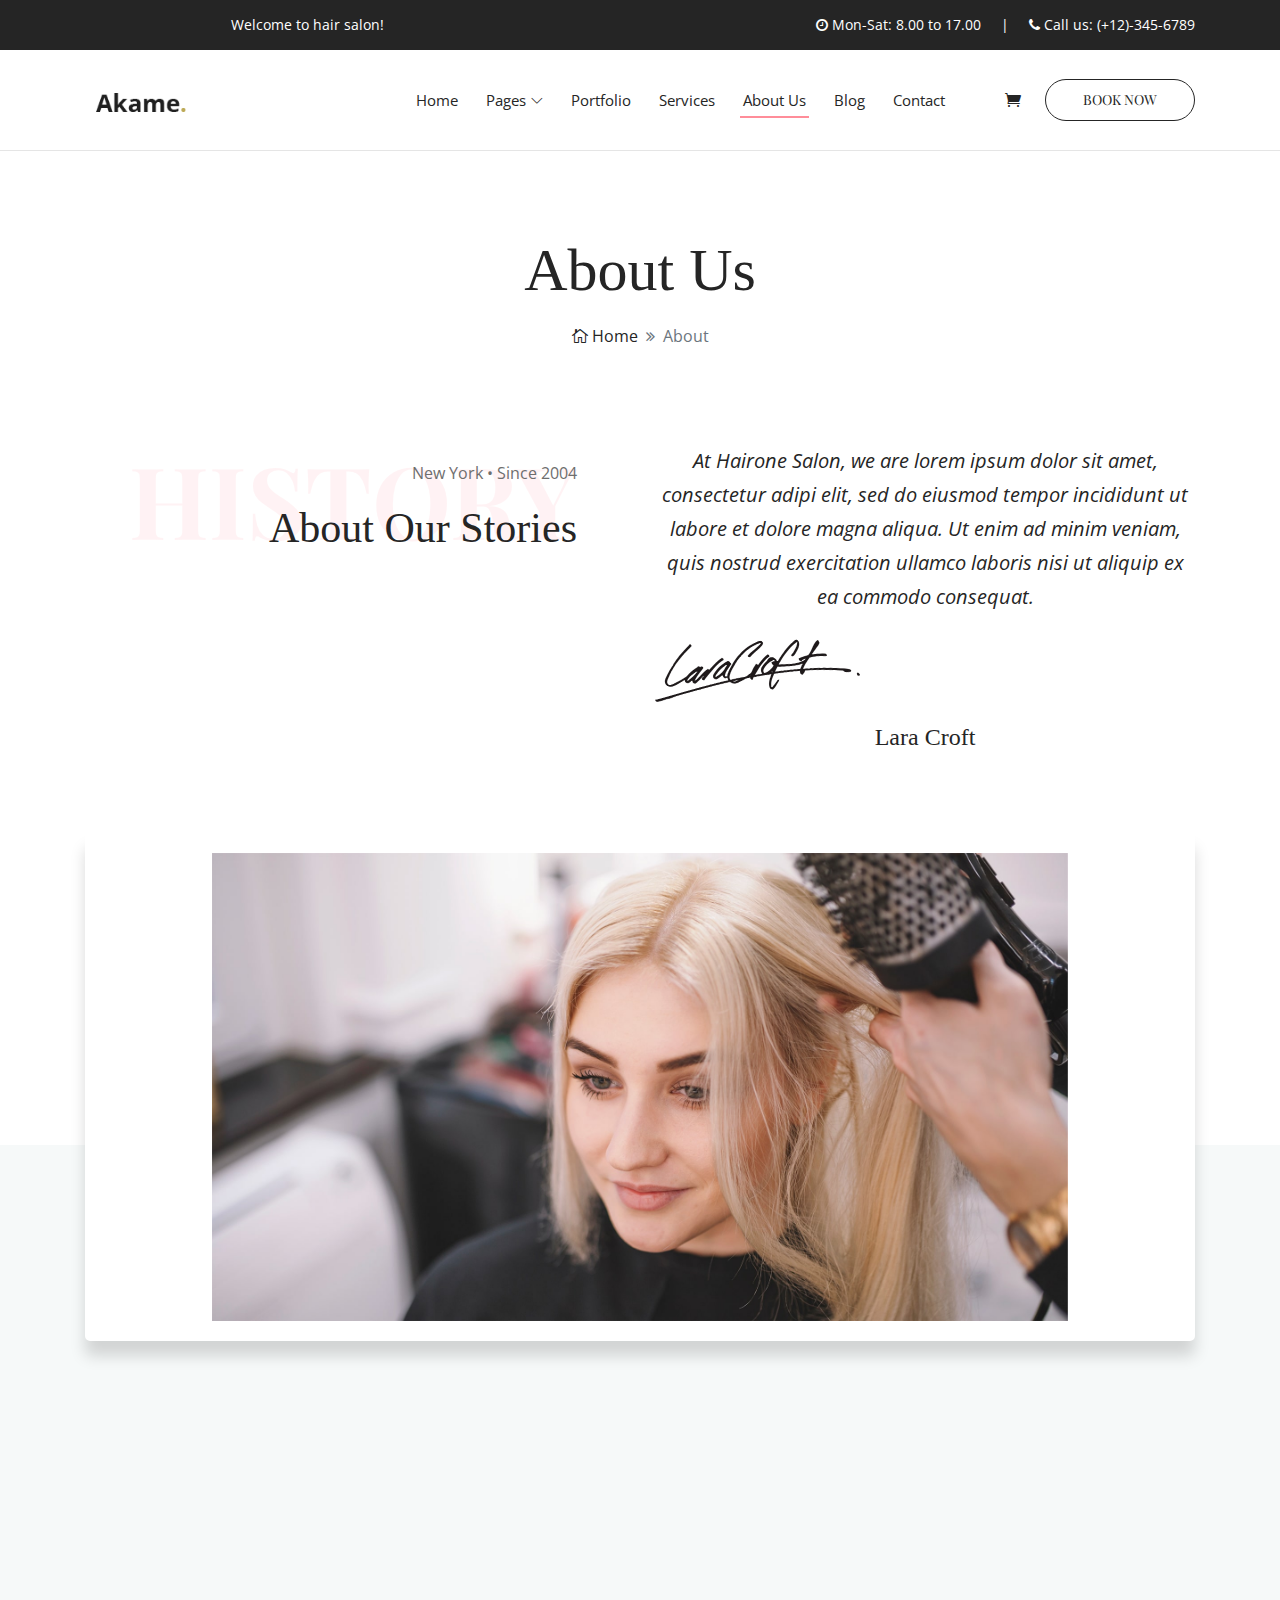
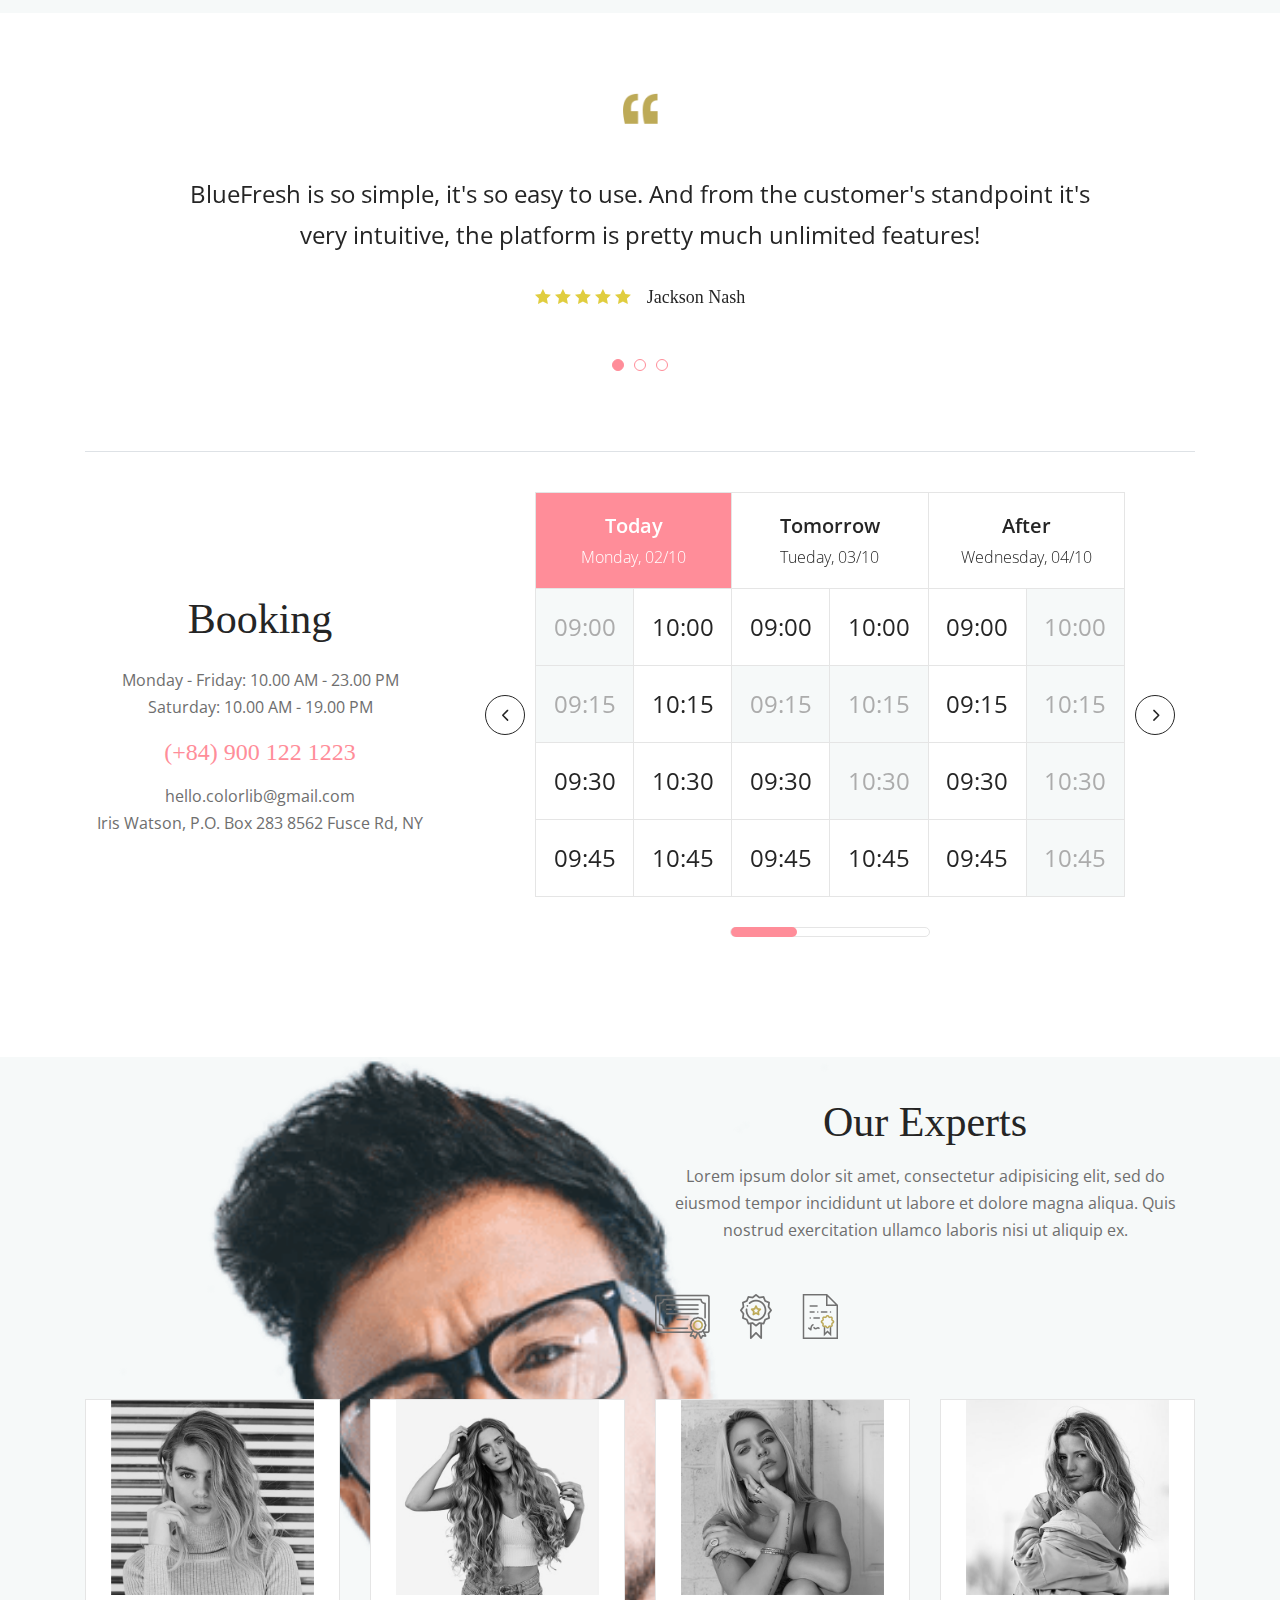
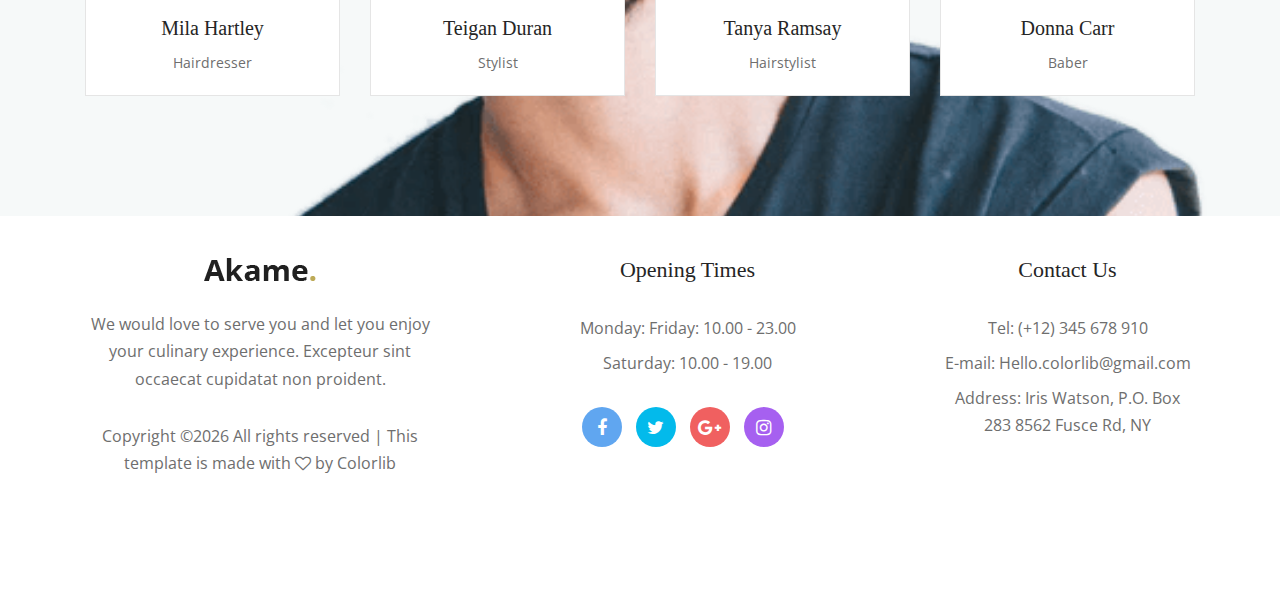
==== about.html @ a8920737 "Initial commit" ====
<!DOCTYPE html>
<html lang="en">

<head>
    <meta charset="UTF-8">
    <meta name="description" content="">
    <meta http-equiv="X-UA-Compatible" content="IE=edge">
    <meta name="viewport" content="width=device-width, initial-scale=1, shrink-to-fit=no">

    <!-- Title -->
    <title>Akame - Hair Salon HTML Template</title>

    <!-- Favicon -->
    <link rel="icon" href="./img/core-img/favicon.ico">

    <!-- Stylesheet -->
    <link rel="stylesheet" href="style.css">

</head>

<body>
    <!-- Preloader -->
    <div id="preloader">
        <div class="loader"></div>
    </div>
    <!-- /Preloader -->

    <!-- Header Area Start -->
    <header class="header-area">
        <!-- Top Header Area Start -->
        <div class="top-header-area">
            <div class="container h-100">
                <div class="row h-100 align-items-center">
                    <div class="col-5">
                        <div class="top-header-content">
                            <p>Welcome to hair salon!</p>
                        </div>
                    </div>
                    <div class="col-7">
                        <div class="top-header-content text-right">
                            <p><i class="fa fa-clock-o" aria-hidden="true"></i> Mon-Sat: 8.00 to 17.00 <span class="mx-2"></span> | <span class="mx-2"></span> <i class="fa fa-phone" aria-hidden="true"></i> Call us: (+12)-345-6789</p>
                        </div>
                    </div>
                </div>
            </div>
        </div>
        <!-- Top Header Area End -->

        <!-- Main Header Start -->
        <div class="main-header-area">
            <div class="classy-nav-container breakpoint-off">
                <div class="container">
                    <!-- Classy Menu -->
                    <nav class="classy-navbar justify-content-between" id="akameNav">

                        <!-- Logo -->
                        <a class="nav-brand" href="index.html"><img src="./img/core-img/logo.png" alt=""></a>

                        <!-- Navbar Toggler -->
                        <div class="classy-navbar-toggler">
                            <span class="navbarToggler"><span></span><span></span><span></span></span>
                        </div>

                        <!-- Menu -->
                        <div class="classy-menu">
                            <!-- Menu Close Button -->
                            <div class="classycloseIcon">
                                <div class="cross-wrap"><span class="top"></span><span class="bottom"></span></div>
                            </div>
                            <!-- Nav Start -->
                            <div class="classynav">
                                <ul id="nav">
                                    <li><a href="./index.html">Home</a></li>
                                    <li><a href="#">Pages</a>
                                        <ul class="dropdown">
                                            <li><a href="./index.html">- Home</a></li>
                                            <li><a href="./about.html">- About Us</a></li>
                                            <li><a href="./service.html">- Services</a></li>
                                            <li><a href="./portfolio.html">- Portfolio</a></li>
                                            <li><a href="./blog.html">- Blog</a></li>
                                            <li><a href="./single-blog.html">- Blog Details</a></li>
                                            <li><a href="./contact.html">- Contact</a></li>
                                            <li><a href="#">- Dropdown</a>
                                                <ul class="dropdown">
                                                    <li><a href="#">- Dropdown Item</a></li>
                                                    <li><a href="#">- Dropdown Item</a></li>
                                                    <li><a href="#">- Dropdown Item</a></li>
                                                    <li><a href="#">- Dropdown Item</a></li>
                                                </ul>
                                            </li>
                                        </ul>
                                    </li>
                                    <li><a href="./portfolio.html">Portfolio</a></li>
                                    <li><a href="./service.html">Services</a></li>
                                    <li class="active"><a href="./about.html">About Us</a></li>
                                    <li><a href="./blog.html">Blog</a></li>
                                    <li><a href="./contact.html">Contact</a></li>
                                </ul>

                                <!-- Cart Icon -->
                                <div class="cart-icon ml-5 mt-4 mt-lg-0">
                                    <a href="#"><i class="icon_cart"></i></a>
                                </div>

                                <!-- Book Icon -->
                                <div class="book-now-btn ml-5 mt-4 mt-lg-0 ml-md-4">
                                    <a href="#" class="btn akame-btn">Book Now</a>
                                </div>
                            </div>
                            <!-- Nav End -->
                        </div>
                    </nav>
                </div>
            </div>
        </div>
    </header>
    <!-- Header Area End -->

    <!-- Breadcrumb Area Start -->
    <section class="breadcrumb-area section-padding-80">
        <div class="container">
            <div class="row">
                <div class="col-12">
                    <div class="breadcrumb-content">
                        <h2>About Us</h2>
                        <nav aria-label="breadcrumb">
                            <ol class="breadcrumb">
                                <li class="breadcrumb-item"><a href="index.html"><i class="icon_house_alt"></i> Home</a></li>
                                <li class="breadcrumb-item active" aria-current="page">About</li>
                            </ol>
                        </nav>
                    </div>
                </div>
            </div>
        </div>
    </section>
    <!-- Breadcrumb Area End -->

    <!-- Akame About Area Start -->
    <section class="akame--about--area">
        <div class="container">
            <div class="row">
                <!-- Section Heading -->
                <div class="col-12 col-lg-6">
                    <div class="section-heading text-right mb-80 pr-5 pt-3">
                        <p>New York • Since 2004</p>
                        <h2>About Our Stories</h2>
                        <span>History</span>
                    </div>
                </div>

                <div class="col-12 col-lg-6">
                    <div class="about--us--content mb-80">
                        <p>At Hairone Salon, we are lorem ipsum dolor sit amet, consectetur adipi elit, sed do eiusmod tempor incididunt ut labore et dolore magna aliqua. Ut enim ad minim veniam, quis nostrud exercitation ullamco laboris nisi ut aliquip ex ea commodo consequat.</p>
                        <img src="img/core-img/signature.png" alt="">
                        <h4>Lara Croft</h4>
                    </div>
                </div>
            </div>
        </div>
    </section>
    <!-- Akame About Area End -->

    <!-- Akame Video Area Start -->
    <div class="akame--video--area">
        <div class="container">

            <!-- Video Content Area -->
            <div class="row">
                <div class="col-12">
                    <div class="video-content-area mb-80">
                        <img src="img/bg-img/44.jpg" alt="">
                        <a href="https://www.youtube.com/watch?v=Ldd8yjjo6jA" class="video-play-btn wow bounceInDown" data-wow-delay="200ms"><i class="fa fa-play"></i></a>
                    </div>
                </div>
            </div>

            <div class="row">
                <!-- Single Cool Facts Area -->
                <div class="col-12 col-sm-6 col-lg-3">
                    <div class="single-cool-facts-area text-center mb-80 wow fadeInUp" data-wow-delay="200ms">
                        <span>Case</span>
                        <h2 class="counter">457</h2>
                        <p>Projects Completed</p>
                    </div>
                </div>

                <!-- Single Cool Facts Area -->
                <div class="col-12 col-sm-6 col-lg-3">
                    <div class="single-cool-facts-area text-center mb-80 wow fadeInUp" data-wow-delay="400ms">
                        <span>Client</span>
                        <h2 class="counter">343</h2>
                        <p>Happy Customers</p>
                    </div>
                </div>

                <!-- Single Cool Facts Area -->
                <div class="col-12 col-sm-6 col-lg-3">
                    <div class="single-cool-facts-area text-center mb-80 wow fadeInUp" data-wow-delay="600ms">
                        <span>Award</span>
                        <h2 class="counter">379</h2>
                        <p>Award Winners</p>
                    </div>
                </div>

                <!-- Single Cool Facts Area -->
                <div class="col-12 col-sm-6 col-lg-3">
                    <div class="single-cool-facts-area text-center mb-80 wow fadeInUp" data-wow-delay="800ms">
                        <span>Style</span>
                        <h2 class="counter">97</h2>
                        <p>Different Hairstyles</p>
                    </div>
                </div>
            </div>
        </div>
    </div>
    <!-- Akame Video Area End -->

    <!-- Testimonial Area Start -->
    <section class="testimonial-area section-padding-80">
        <div class="container">
            <div class="row justify-content-center">
                <div class="col-10">
                    <div class="testimonial-slides owl-carousel">

                        <!-- Single Testimonial Slide -->
                        <div class="single-testimonial-slide">
                            <img src="img/core-img/quote.png" alt="">
                            <p>BlueFresh is so simple, it's so easy to use. And from the customer's standpoint it's very intuitive, the platform is pretty much unlimited features!</p>
                            <div class="ratings-name d-flex align-items-center justify-content-center">
                                <div class="ratings mr-3">
                                    <i class="icon_star"></i>
                                    <i class="icon_star"></i>
                                    <i class="icon_star"></i>
                                    <i class="icon_star"></i>
                                    <i class="icon_star"></i>
                                </div>
                                <h5>Jackson Nash</h5>
                            </div>
                        </div>

                        <!-- Single Testimonial Slide -->
                        <div class="single-testimonial-slide">
                            <img src="img/core-img/quote.png" alt="">
                            <p>BlueFresh is so simple, it's so easy to use. And from the customer's standpoint it's very intuitive, the platform is pretty much unlimited features!</p>
                            <div class="ratings-name d-flex align-items-center justify-content-center">
                                <div class="ratings mr-3">
                                    <i class="icon_star"></i>
                                    <i class="icon_star"></i>
                                    <i class="icon_star"></i>
                                    <i class="icon_star"></i>
                                    <i class="icon_star"></i>
                                </div>
                                <h5>Jackson Nash</h5>
                            </div>
                        </div>

                        <!-- Single Testimonial Slide -->
                        <div class="single-testimonial-slide">
                            <img src="img/core-img/quote.png" alt="">
                            <p>BlueFresh is so simple, it's so easy to use. And from the customer's standpoint it's very intuitive, the platform is pretty much unlimited features!</p>
                            <div class="ratings-name d-flex align-items-center justify-content-center">
                                <div class="ratings mr-3">
                                    <i class="icon_star"></i>
                                    <i class="icon_star"></i>
                                    <i class="icon_star"></i>
                                    <i class="icon_star"></i>
                                    <i class="icon_star"></i>
                                </div>
                                <h5>Jackson Nash</h5>
                            </div>
                        </div>

                    </div>
                </div>
            </div>
        </div>
    </section>
    <!-- Testimonial Area End -->

    <!-- Border -->
    <div class="container">
        <div class="border-top"></div>
    </div>

    <!-- Booking Area Start -->
    <section class="booking-area-start section-padding-80-0">
        <div class="container">
            <div class="row align-items-center">

                <!-- Booking Info -->
                <div class="col-12 col-lg-4">
                    <div class="booking-info mb-80">
                        <h2>Booking</h2>
                        <p>Monday - Friday: 10.00 AM - 23.00 PM <br> Saturday: 10.00 AM - 19.00 PM</p>
                        <h4>(+84) 900 122 1223</h4>
                        <p>hello.colorlib@gmail.com <br> Iris Watson, P.O. Box 283 8562 Fusce Rd, NY</p>
                    </div>
                </div>

                <!-- Booking Table -->
                <div class="col-12 col-lg-8">
                    <div class="booking-table-slider owl-carousel mb-80">

                        <!-- Single Booking Table -->
                        <div class="single-booking-table d-flex">

                            <!-- Single Date & Hours -->
                            <div class="single-date-hours active">
                                <div class="booking-day">
                                    <h5>Today</h5>
                                    <h6>Monday, 02/10</h6>
                                </div>
                                <div class="booking-hours d-flex flex-wrap">
                                    <span class="active">09:00</span>
                                    <span>10:00</span>
                                    <span class="active">09:15</span>
                                    <span>10:15</span>
                                    <span>09:30</span>
                                    <span>10:30</span>
                                    <span>09:45</span>
                                    <span>10:45</span>
                                </div>
                            </div>

                            <!-- Single Date & Hours -->
                            <div class="single-date-hours">
                                <div class="booking-day">
                                    <h5>Tomorrow</h5>
                                    <h6>Tueday, 03/10</h6>
                                </div>
                                <div class="booking-hours d-flex flex-wrap">
                                    <span>09:00</span>
                                    <span>10:00</span>
                                    <span class="active">09:15</span>
                                    <span class="active">10:15</span>
                                    <span>09:30</span>
                                    <span class="active">10:30</span>
                                    <span>09:45</span>
                                    <span>10:45</span>
                                </div>
                            </div>

                            <!-- Single Date & Hours -->
                            <div class="single-date-hours">
                                <div class="booking-day">
                                    <h5>After</h5>
                                    <h6>Wednesday, 04/10</h6>
                                </div>
                                <div class="booking-hours d-flex flex-wrap">
                                    <span>09:00</span>
                                    <span class="active">10:00</span>
                                    <span>09:15</span>
                                    <span class="active">10:15</span>
                                    <span>09:30</span>
                                    <span class="active">10:30</span>
                                    <span>09:45</span>
                                    <span class="active">10:45</span>
                                </div>
                            </div>

                        </div>

                        <!-- Single Booking Table -->
                        <div class="single-booking-table d-flex">

                            <!-- Single Date & Hours -->
                            <div class="single-date-hours">
                                <div class="booking-day">
                                    <h5>After</h5>
                                    <h6>Monday, 02/10</h6>
                                </div>
                                <div class="booking-hours d-flex flex-wrap">
                                    <span class="active">09:00</span>
                                    <span>10:00</span>
                                    <span class="active">09:15</span>
                                    <span>10:15</span>
                                    <span>09:30</span>
                                    <span>10:30</span>
                                    <span>09:45</span>
                                    <span>10:45</span>
                                </div>
                            </div>

                            <!-- Single Date & Hours -->
                            <div class="single-date-hours">
                                <div class="booking-day">
                                    <h5>After</h5>
                                    <h6>Tueday, 03/10</h6>
                                </div>
                                <div class="booking-hours d-flex flex-wrap">
                                    <span>09:00</span>
                                    <span>10:00</span>
                                    <span class="active">09:15</span>
                                    <span class="active">10:15</span>
                                    <span>09:30</span>
                                    <span class="active">10:30</span>
                                    <span>09:45</span>
                                    <span>10:45</span>
                                </div>
                            </div>

                            <!-- Single Date & Hours -->
                            <div class="single-date-hours">
                                <div class="booking-day">
                                    <h5>After</h5>
                                    <h6>Wednesday, 04/10</h6>
                                </div>
                                <div class="booking-hours d-flex flex-wrap">
                                    <span>09:00</span>
                                    <span class="active">10:00</span>
                                    <span>09:15</span>
                                    <span class="active">10:15</span>
                                    <span>09:30</span>
                                    <span class="active">10:30</span>
                                    <span>09:45</span>
                                    <span class="active">10:45</span>
                                </div>
                            </div>

                        </div>

                        <!-- Single Booking Table -->
                        <div class="single-booking-table d-flex">

                            <!-- Single Date & Hours -->
                            <div class="single-date-hours">
                                <div class="booking-day">
                                    <h5>After</h5>
                                    <h6>Monday, 02/10</h6>
                                </div>
                                <div class="booking-hours d-flex flex-wrap">
                                    <span class="active">09:00</span>
                                    <span>10:00</span>
                                    <span class="active">09:15</span>
                                    <span>10:15</span>
                                    <span>09:30</span>
                                    <span>10:30</span>
                                    <span>09:45</span>
                                    <span>10:45</span>
                                </div>
                            </div>

                            <!-- Single Date & Hours -->
                            <div class="single-date-hours">
                                <div class="booking-day">
                                    <h5>After</h5>
                                    <h6>Tueday, 03/10</h6>
                                </div>
                                <div class="booking-hours d-flex flex-wrap">
                                    <span>09:00</span>
                                    <span>10:00</span>
                                    <span class="active">09:15</span>
                                    <span class="active">10:15</span>
                                    <span>09:30</span>
                                    <span class="active">10:30</span>
                                    <span>09:45</span>
                                    <span>10:45</span>
                                </div>
                            </div>

                            <!-- Single Date & Hours -->
                            <div class="single-date-hours">
                                <div class="booking-day">
                                    <h5>After</h5>
                                    <h6>Wednesday, 04/10</h6>
                                </div>
                                <div class="booking-hours d-flex flex-wrap">
                                    <span>09:00</span>
                                    <span class="active">10:00</span>
                                    <span>09:15</span>
                                    <span class="active">10:15</span>
                                    <span>09:30</span>
                                    <span class="active">10:30</span>
                                    <span>09:45</span>
                                    <span class="active">10:45</span>
                                </div>
                            </div>

                        </div>

                    </div>
                </div>
            </div>
        </div>
    </section>
    <!-- Booking Area End -->

    <!-- Our Expert Area Start -->
    <section class="akame-our-expert-area about-us-page section-padding-80-0">

        <!-- Side Thumbnail -->
        <div class="side-thumbnail" style="background-image: url(img/bg-img/14.png);"></div>

        <div class="container">
            <div class="row justify-content-end">
                <div class="col-12 col-lg-6">
                    <!-- Section Heading -->
                    <div class="section-heading">
                        <h2>Our Experts</h2>
                        <p>Lorem ipsum dolor sit amet, consectetur adipisicing elit, sed do eiusmod tempor incididunt ut labore et dolore magna aliqua. Quis nostrud exercitation ullamco laboris nisi ut aliquip ex.</p>
                    </div>
                    <!-- Our Certificate -->
                    <div class="our-certificate-area mb-60 d-flex align-items-center">
                        <img src="img/core-img/certificate-1.png" alt="">
                        <img src="img/core-img/certificate-2.png" alt="">
                        <img src="img/core-img/certificate-3.png" alt="">
                    </div>
                </div>
            </div>
        </div>
        <div class="container">
            <div class="row">

                <!-- Single Team Member -->
                <div class="col-12 col-sm-6 col-lg-3">
                    <div class="single-team-member mb-80">
                        <div class="team-member-img">
                            <img src="img/bg-img/10.jpg" alt="">
                            <!-- Social Info -->
                            <div class="team-social-info d-flex align-items-center justify-content-center">
                                <div class="social-link">
                                    <a href="#"><i class="fa fa-facebook"></i></a>
                                    <a href="#"><i class="fa fa-twitter"></i></a>
                                    <a href="#"><i class="fa fa-linkedin"></i></a>
                                    <a href="#"><i class="fa fa-dribbble"></i></a>
                                </div>
                            </div>
                        </div>
                        <div class="team-member-info">
                            <h5>Mila Hartley</h5>
                            <p>Hairdresser</p>
                        </div>
                    </div>
                </div>

                <!-- Single Team Member -->
                <div class="col-12 col-sm-6 col-lg-3">
                    <div class="single-team-member mb-80">
                        <div class="team-member-img">
                            <img src="img/bg-img/11.jpg" alt="">
                            <!-- Social Info -->
                            <div class="team-social-info d-flex align-items-center justify-content-center">
                                <div class="social-link">
                                    <a href="#"><i class="fa fa-facebook"></i></a>
                                    <a href="#"><i class="fa fa-twitter"></i></a>
                                    <a href="#"><i class="fa fa-linkedin"></i></a>
                                    <a href="#"><i class="fa fa-dribbble"></i></a>
                                </div>
                            </div>
                        </div>
                        <div class="team-member-info">
                            <h5>Teigan Duran</h5>
                            <p>Stylist</p>
                        </div>
                    </div>
                </div>

                <!-- Single Team Member -->
                <div class="col-12 col-sm-6 col-lg-3">
                    <div class="single-team-member mb-80">
                        <div class="team-member-img">
                            <img src="img/bg-img/12.jpg" alt="">
                            <!-- Social Info -->
                            <div class="team-social-info d-flex align-items-center justify-content-center">
                                <div class="social-link">
                                    <a href="#"><i class="fa fa-facebook"></i></a>
                                    <a href="#"><i class="fa fa-twitter"></i></a>
                                    <a href="#"><i class="fa fa-linkedin"></i></a>
                                    <a href="#"><i class="fa fa-dribbble"></i></a>
                                </div>
                            </div>
                        </div>
                        <div class="team-member-info">
                            <h5>Tanya Ramsay</h5>
                            <p>Hairstylist</p>
                        </div>
                    </div>
                </div>

                <!-- Single Team Member -->
                <div class="col-12 col-sm-6 col-lg-3">
                    <div class="single-team-member mb-80">
                        <div class="team-member-img">
                            <img src="img/bg-img/13.jpg" alt="">
                            <!-- Social Info -->
                            <div class="team-social-info d-flex align-items-center justify-content-center">
                                <div class="social-link">
                                    <a href="#"><i class="fa fa-facebook"></i></a>
                                    <a href="#"><i class="fa fa-twitter"></i></a>
                                    <a href="#"><i class="fa fa-linkedin"></i></a>
                                    <a href="#"><i class="fa fa-dribbble"></i></a>
                                </div>
                            </div>
                        </div>
                        <div class="team-member-info">
                            <h5>Donna Carr</h5>
                            <p>Baber</p>
                        </div>
                    </div>
                </div>

            </div>
        </div>
    </section>
    <!-- Our Expert Area End -->

    <!-- Footer Area Start -->
    <footer class="footer-area section-padding-80-0">
        <div class="container">
            <div class="row justify-content-between">

                <!-- Single Footer Widget -->
                <div class="col-12 col-sm-6 col-md-4">
                    <div class="single-footer-widget mb-80">
                        <!-- Footer Logo -->
                        <a href="#" class="footer-logo"><img src="img/core-img/logo.png" alt=""></a>

                        <p class="mb-30">We would love to serve you and let you enjoy your culinary experience. Excepteur sint occaecat cupidatat non proident.</p>

                        <!-- Copywrite Text -->
                        <div class="copywrite-text">
                            <p> <!-- Link back to Colorlib can't be removed. Template is licensed under CC BY 3.0. -->
Copyright &copy;<script>document.write(new Date().getFullYear());</script> All rights reserved | This template is made with <i class="fa fa-heart-o" aria-hidden="true"></i> by <a href="https://colorlib.com" target="_blank">Colorlib</a>
<!-- Link back to Colorlib can't be removed. Template is licensed under CC BY 3.0. --></p>
                        </div>
                    </div>
                </div>

                <!-- Single Footer Widget -->
                <div class="col-12 col-sm-6 col-md-4 col-xl-3">
                    <div class="single-footer-widget mb-80">
                        <!-- Widget Title -->
                        <h4 class="widget-title">Opening times</h4>

                        <!-- Open Times -->
                        <div class="open-time">
                            <p>Monday: Friday: 10.00 - 23.00</p>
                            <p>Saturday: 10.00 - 19.00</p>
                        </div>

                        <!-- Social Info -->
                        <div class="social-info">
                            <a href="#" class="facebook"><i class="fa fa-facebook"></i></a>
                            <a href="#" class="twitter"><i class="fa fa-twitter"></i></a>
                            <a href="#" class="google-plus"><i class="fa fa-google-plus"></i></a>
                            <a href="#" class="instagram"><i class="fa fa-instagram"></i></a>
                        </div>
                    </div>
                </div>

                <!-- Single Footer Widget -->
                <div class="col-12 col-md-4 col-xl-3">
                    <div class="single-footer-widget mb-80">

                        <!-- Widget Title -->
                        <h4 class="widget-title">Contact Us</h4>

                        <!-- Contact Address -->
                        <div class="contact-address">
                            <p>Tel: (+12) 345 678 910</p>
                            <p>E-mail: Hello.colorlib@gmail.com</p>
                            <p>Address: Iris Watson, P.O. Box 283 8562 Fusce Rd, NY</p>
                        </div>
                    </div>
                </div>

            </div>
        </div>
    </footer>
    <!-- Footer Area End -->

    <!-- All JS Files -->
    <!-- jQuery -->
    <script src="js/jquery.min.js"></script>
    <!-- Popper -->
    <script src="js/popper.min.js"></script>
    <!-- Bootstrap -->
    <script src="js/bootstrap.min.js"></script>
    <!-- All Plugins -->
    <script src="js/akame.bundle.js"></script>
    <!-- Active -->
    <script src="js/default-assets/active.js"></script>

</body>

</html>
---- style.css ----
/* ------------------------------------------
[Master Stylesheet]

Template Name: Akame - Hair Salon HTML5 Template
Template Author: Colorlib
Template Author URL: http://colorlib.com
Version: 1.0.0
Last Update: Jan 19, 2018

---------------------------------------------

[Tables of CSS Content]

+ body

    - 01.0 Reboot CSS
    - 02.0 Spacing CSS
    - 03.0 Preloader CSS
    - 04.0 Heading CSS
    - 05.0 Backtotop CSS
    - 06.0 Buttons CSS
    - 07.0 Header CSS
    - 08.0 Hero CSS
    - 09.0 Footer CSS
    - 10.0 CTA CSS
    - 11.0 Breadcrumb CSS
    - 12.0 Blog CSS
    - 13.0 Choose_us CSS
    - 14.0 Portfolio CSS
    - 15.0 Team CSS
    - 16.0 Service CSS
    - 17.0 About CSS
    - 18.0 Contact CSS

  --------------------------------------------- */
/* Import Fonts & All CSS */
@import url("https://fonts.googleapis.com/css?family=Open+Sans:300,400,600,700|Playfair+Display:400,700");
@import url(css/bootstrap.min.css);
@import url(css/animate.css);
@import url(css/default-assets/classy-nav.css);
@import url(css/default-assets/audioplayer.css);
@import url(css/owl.carousel.min.css);
@import url(css/magnific-popup.css);
@import url(css/font-awesome.min.css);
@import url(css/style.css);
/* :: 1.0 Reboot CSS */
* {
  margin: 0;
  padding: 0; }

body {
  font-family: "Open Sans", sans-serif;
  font-weight: 400;
  font-size: 16px;
  position: relative;
  z-index: auto; }

h1,
h2,
h3,
h4,
h5,
h6 {
  font-family: "Helvetica neue";
  color: #252525;
  line-height: 1.3;
  font-weight: 200; }

a,
a:active,
a:focus,
a:hover {
  color: #252525;
  text-decoration: none;
  -webkit-transition-duration: 500ms;
  -o-transition-duration: 500ms;
  transition-duration: 500ms;
  outline: none;
  font-weight: 400; }

li {
  list-style: none; }

p {
  line-height: 1.7;
  color: #6e6e6e;
  font-size: 16px;
  font-weight: 400; }

img {
  max-width: 80%;
  height: auto; }

ul {
  margin: 0;
  padding: 0; }
  ul li {
    margin: 0;
    padding: 0; }

.bg-overlay {
  position: relative;
  z-index: 1; }
  .bg-overlay::after {
    position: absolute;
    content: "";
    height: 100%;
    width: 100%;
    top: 0;
    left: 0;
    z-index: -1;
    background-color: rgba(0, 0, 0, 0.65); }

.bg-img {
  background-position: center center;
  background-size: cover;
  background-repeat: no-repeat; }

.jarallax {
  position: relative;
  z-index: 0; }
  .jarallax > .jarallax-img {
    position: absolute;
    object-fit: cover;
    font-family: 'object-fit: cover';
    top: 0;
    left: 0;
    width: 100%;
    height: 100%;
    z-index: -1; }

.mfp-image-holder .mfp-close,
.mfp-iframe-holder .mfp-close {
  color: #ffffff;
  right: 20px;
  text-align: center;
  padding-right: 0;
  width: 100%;
  position: fixed;
  top: 20px;
  width: 30px;
  background: #ff8d99;
  height: 30px;
  line-height: 30px; }

button.mfp-close,
button.mfp-arrow {
  background: #ff8d99; }

.mfp-bottom-bar {
  display: none !important; }

.mfp-bg {
  background-color: #000000; }

.bg-transparent {
  background-color: transparent !important; }

.bg-gray {
  background-color: #ff8d9914 !important }

textarea:focus,
input:focus {
  outline: none; }

.border {
  border-color: #e5e5e5; }

.mfp-arrow-left::after {
  border-right-color: transparent; }

.mfp-arrow-left::before {
  border-right-color: #ffffff; }

.mfp-arrow-right::after {
  border-left-color: transparent; }

.mfp-arrow-right::before {
  border-left-color: #ffffff; }

/* :: 2.0 Spacing CSS */
.mt-15 {
  margin-top: 15px; }

.mt-30 {
  margin-top: 30px; }

.mt-40 {
  margin-top: 40px; }

.mt-50 {
  margin-top: 50px; }

.mt-70 {
  margin-top: 70px; }

.mt-80 {
  margin-top: 80px; }

.mt-100 {
  margin-top: 100px; }

.mt-150 {
  margin-top: 150px; }

.mr-15 {
  margin-right: 15px; }

.mr-30 {
  margin-right: 30px; }

.mr-50 {
  margin-right: 50px; }

.mr-100 {
  margin-right: 100px; }

.mb-15 {
  margin-bottom: 15px; }

.mb-30 {
  margin-bottom: 30px; }

.mb-40 {
  margin-bottom: 40px; }

.mb-50 {
  margin-bottom: 50px; }

.mb-60 {
  margin-bottom: 60px; }

.mb-70 {
  margin-bottom: 70px; }

.mb-80 {
  margin-bottom: 80px; }

.mb-100 {
  margin-bottom: 100px; }

.ml-15 {
  margin-left: 15px; }

.ml-30 {
  margin-left: 30px; }

.ml-50 {
  margin-left: 50px; }

.ml-100 {
  margin-left: 100px; }

.pt-50 {
  padding-top: 50px !important; }

.section-padding-80 {
  padding-top: 80px;
  padding-bottom: 80px; }

.section-padding-0-80 {
  padding-top: 0;
  padding-bottom: 80px; }

.section-padding-80-0 {
  padding-top: 40px;
  padding-bottom: 40px; }

/* :: 3.0 Preloader CSS */
#preloader {
  position: fixed;
  width: 100%;
  height: 100%;
  z-index: 9999999;
  top: 0;
  left: 0;
  background-color: #f6f9f9;
  display: -webkit-box;
  display: -ms-flexbox;
  display: flex;
  -webkit-box-align: center;
  -ms-flex-align: center;
  align-items: center;
  -webkit-box-pack: center;
  -ms-flex-pack: center;
  justify-content: center;
  overflow: hidden; }

.loader,
.loader:before,
.loader:after {
  border-radius: 50%;
  width: 2.5em;
  height: 2.5em;
  -webkit-animation-fill-mode: both;
  animation-fill-mode: both;
  -webkit-animation: load7 1.8s infinite ease-in-out;
  animation: load7 1.8s infinite ease-in-out; }

.loader {
  color: #ff8d99;
  font-size: 6px;
  position: relative;
  -webkit-transform: translateZ(0);
  -ms-transform: translateZ(0);
  transform: translateZ(0);
  -webkit-animation-delay: -0.16s;
  animation-delay: -0.16s; }

.loader:before,
.loader:after {
  content: '';
  position: absolute;
  top: 0; }

.loader:before {
  left: -3.5em;
  -webkit-animation-delay: -0.32s;
  animation-delay: -0.32s; }

.loader:after {
  left: 3.5em; }

@-webkit-keyframes load7 {
  0%,
    80%,
    100% {
    box-shadow: 0 2.5em 0 -1.3em; }
  40% {
    box-shadow: 0 2.5em 0 0; } }
@keyframes load7 {
  0%,
    80%,
    100% {
    box-shadow: 0 2.5em 0 -1.3em; }
  40% {
    box-shadow: 0 2.5em 0 0; } }
/* :: 4.0 Heading CSS */
.section-heading {
  position: relative;
  z-index: 1;
  margin-bottom: 50px; }
  .section-heading h2 {
    font-size: 42px;
    text-transform: capitalize;
    margin-bottom: 15px;
    display: block;
    line-height: 1.2; }
    @media only screen and (min-width: 992px) and (max-width: 1199px) {
      .section-heading h2 {
        font-size: 36px; } }
    @media only screen and (min-width: 768px) and (max-width: 991px) {
      .section-heading h2 {
        font-size: 36px; } }
    @media only screen and (max-width: 767px) {
      .section-heading h2 {
        font-size: 30px; } }
  .section-heading p {
    font-size: 16px; }
  .section-heading span {
    position: absolute;
    top: 50%;
    font-size: 100px;
    color: #ff8d99;
    font-family: "Playfair Display", serif;
    text-transform: uppercase;
    line-height: 1;
    -webkit-transform: translateY(-50%);
    -ms-transform: translateY(-50%);
    transform: translateY(-50%);
    z-index: -1;
    opacity: 0.1;
    left: 0;
    font-weight: 700; }
    @media only screen and (min-width: 992px) and (max-width: 1199px) {
      .section-heading span {
        font-size: 70px; } }
    @media only screen and (min-width: 768px) and (max-width: 991px) {
      .section-heading span {
        font-size: 70px; } }
    @media only screen and (max-width: 767px) {
      .section-heading span {
        font-size: 50px; } }
  .section-heading.text-right span {
    right: 48px; }

/* :: 5.0 Backtotop CSS */
#scrollUp {
  position: fixed;
  right: 40px;
  font-size: 20px;
  line-height: 40px;
  width: 40px;
  height: 40px;
  bottom: 40px;
  background-color: #ff8d99;
  color: #ffffff;
  text-align: center;
  -webkit-transition-duration: 500ms;
  -o-transition-duration: 500ms;
  transition-duration: 500ms;
  border-radius: 50%;
  -webkit-box-shadow: 0 2px 40px 8px rgba(15, 15, 15, 0.15);
  box-shadow: 0 2px 40px 8px rgba(15, 15, 15, 0.15);
  z-index: 15962536; }
  #scrollUp:focus, #scrollUp:hover {
    background-color: #000000;
    color: #ffffff; }

/* :: 6.0 Buttons CSS */
.btn:focus {
  box-shadow: none; }

.akame-btn {
  font-family: "Playfair Display", serif;
  position: relative;
  z-index: 1;
  min-width: 150px;
  height: 42px;
  line-height: 40px;
  font-size: 14px;
  font-weight: 400;
  display: inline-block;
  padding: 0 35px;
  text-align: center;
  text-transform: uppercase;
  background-color: transparent;
  color: #252525;
  border: 1px solid #252525;
  border-radius: 60px;
  -webkit-transition-duration: 500ms;
  -o-transition-duration: 500ms;
  transition-duration: 500ms; }
  .akame-btn:focus, .akame-btn:hover {
    border-color: #ff8d99;
    font-weight: 400;
    font-size: 14px;
    background-color: #ff8d99;
    color: #ffffff;
    -webkit-box-shadow: 0 2px 40px 8px rgba(15, 15, 15, 0.15);
    box-shadow: 0 2px 40px 8px rgba(15, 15, 15, 0.15); }
  .akame-btn.active {
    border-color: #ff8d99;
    background-color: #ff8d99;
    color: #ffffff; }
    .akame-btn.active:focus, .akame-btn.active:hover {
      border-color: #252525;
      background-color: #252525;
      color: #ffffff; }

/* :: 7.0 Header CSS */
.header-area {
  position: relative;
  z-index: 10;
  width: 100%;
  -webkit-transition-duration: 500ms;
  -o-transition-duration: 500ms;
  transition-duration: 500ms;
  border-bottom: 1px solid #e5e5e5; }
  .header-area .top-header-area {
    position: relative;
    z-index: 1;
    background-color: #252525;
    width: 100%;
    height: 50px; }
    @media only screen and (max-width: 767px) {
      .header-area .top-header-area {
        height: auto;
        padding: 15px 0; } }
    .header-area .top-header-area .top-header-content p {
      margin-bottom: 0;
      font-size: 14px;
      color: #ffffff; }
      @media only screen and (min-width: 768px) and (max-width: 991px) {
        .header-area .top-header-area .top-header-content p {
          font-size: 12px; } }
      @media only screen and (max-width: 767px) {
        .header-area .top-header-area .top-header-content p {
          font-size: 10px; } }
  .header-area .cart-icon a:focus, .header-area .cart-icon a:hover {
    color: #ff8d99; }

.classy-nav-container {
  background-color: white;
  padding: 0; }
  .classy-nav-container .classy-navbar {
    -webkit-transition-duration: 500ms;
    -o-transition-duration: 500ms;
    transition-duration: 500ms;
    height: 100px;
    padding: 0; }
    @media only screen and (min-width: 768px) and (max-width: 991px) {
      .classy-nav-container .classy-navbar {
        height: 70px; } }
    @media only screen and (max-width: 767px) {
      .classy-nav-container .classy-navbar {
        height: 70px; } }
    @media only screen and (max-width: 767px) {
      .classy-nav-container .classy-navbar .nav-brand {
        max-width: 90px;
        margin-right: 15px; } }
    .classy-nav-container .classy-navbar .classynav ul li a {
      font-size: 15px;
      text-transform: capitalize;
      color: #252525; }
      @media only screen and (min-width: 992px) and (max-width: 1199px) {
        .classy-nav-container .classy-navbar .classynav ul li a {
          font-size: 14px; } }
      @media only screen and (min-width: 768px) and (max-width: 991px) {
        .classy-nav-container .classy-navbar .classynav ul li a {
          font-size: 14px; } }
      @media only screen and (max-width: 767px) {
        .classy-nav-container .classy-navbar .classynav ul li a {
          font-size: 14px; } }
      .classy-nav-container .classy-navbar .classynav ul li a:focus, .classy-nav-container .classy-navbar .classynav ul li a:hover {
        color: #ff8d99; }
    .classy-nav-container .classy-navbar .classynav ul li.cn-dropdown-item ul li a, .classy-nav-container .classy-navbar .classynav ul li.megamenu-item ul li a {
      font-size: 14px;
      text-transform: capitalize;
      height: 42px;
      line-height: 42px;
      padding: 0 30px;
      color: #252525; }
      .classy-nav-container .classy-navbar .classynav ul li.cn-dropdown-item ul li a:focus, .classy-nav-container .classy-navbar .classynav ul li.cn-dropdown-item ul li a:hover, .classy-nav-container .classy-navbar .classynav ul li.megamenu-item ul li a:focus, .classy-nav-container .classy-navbar .classynav ul li.megamenu-item ul li a:hover {
        color: #ff8d99; }

.classynav ul li.active a {
  position: relative;
  z-index: 1; }
  .classynav ul li.active a::before {
    width: 80%;
    height: 2px;
    background-color: #ff8d99;
    position: absolute;
    bottom: 0;
    left: 10%;
    z-index: 1;
    content: ''; }
    @media only screen and (min-width: 768px) and (max-width: 991px) {
      .classynav ul li.active a::before {
        display: none; } }
    @media only screen and (max-width: 767px) {
      .classynav ul li.active a::before {
        display: none; } }

.classynav ul li.has-down > a::after,
.classynav ul li.has-down.active > a::after,
.classynav ul li.megamenu-item > a::after {
  color: #252525; }

.breakpoint-off .classynav ul li .dropdown,
.breakpoint-off .classynav ul li .megamenu {
  width: 210px;
  -webkit-box-shadow: 0 2px 40px 8px rgba(15, 15, 15, 0.15);
  box-shadow: 0 2px 40px 8px rgba(15, 15, 15, 0.15);
  border-radius: 6px; }

.breakpoint-off .classynav ul li .megamenu {
  width: 100%; }

/* :: 8.0 Hero CSS */
.single-welcome-slide {
  position: relative;
  z-index: 2;
  width: 100%;
  height: 720px;
  background-color: #ffffff; }
  @media only screen and (min-width: 992px) and (max-width: 1199px) {
    .single-welcome-slide {
      height: 600px; } }
  @media only screen and (min-width: 768px) and (max-width: 991px) {
    .single-welcome-slide {
      height: 600px; } }
  @media only screen and (max-width: 767px) {
    .single-welcome-slide {
      height: 500px; } }
  .single-welcome-slide .welcome-text {
    position: relative;
    z-index: 1;
    ;}

    .single-welcome-slide .welcome-text h2 {
      font-size: 72px;
      display: block;
      margin-bottom: 0px;
      color: #252525; 
      background-color: #ffffff78}

      @media only screen and (min-width: 992px) and (max-width: 1199px) {
        .single-welcome-slide .welcome-text h2 {
          font-size: 60px; } }
      @media only screen and (min-width: 768px) and (max-width: 991px) {
        .single-welcome-slide .welcome-text h2 {
          font-size: 60px; } }
      @media only screen and (max-width: 767px) {
        .single-welcome-slide .welcome-text h2 {
          font-size: 36px; } }
    .single-welcome-slide .welcome-text p {
      font-size: 18px;
      color: #252525;
      margin-bottom: 50px;
      display: block; 
      background-color: #ffffff78}


.welcome-slides {
  position: relative;
  z-index: 1;
  overflow: hidden; 
margin-top: 6rem}

/* :: 9.0 Footer CSS */
.footer-area {
  position: relative;
  z-index: 1; }

.single-footer-widget {
  position: relative;
  z-index: 1; }
  @media only screen and (min-width: 768px) and (max-width: 991px) {
    .single-footer-widget p {
      font-size: 14px; } }
  .single-footer-widget .widget-title {
    font-size: 22px;
    color: #252525;
    margin-bottom: 30px;
    display: block;
    text-transform: capitalize; }
  .single-footer-widget .open-time p {
    margin-bottom: 8px; }
    .single-footer-widget .open-time p:last-child {
      margin-bottom: 0; }
  .single-footer-widget .social-info {
    position: relative;
    z-index: 1;
    margin-top: 30px; }
    .single-footer-widget .social-info a {
      display: inline-block;
      font-size: 18px;
      color: #ffffff;
      width: 40px;
      height: 40px;
      border-radius: 50%;
      margin-right: 10px;
      text-align: center;
      line-height: 40px; }
      @media only screen and (min-width: 768px) and (max-width: 991px) {
        .single-footer-widget .social-info a {
          margin-right: 5px; } }
      .single-footer-widget .social-info a.facebook {
        background-color: #0673e8a3; }
      .single-footer-widget .social-info a.twitter {
        background-color: #03baeb; }
      .single-footer-widget .social-info a.google-plus {
        background-color: #e80606a3; }
      .single-footer-widget .social-info a.instagram {
        background-color: #7406e8a3; }
      .single-footer-widget .social-info a:focus, .single-footer-widget .social-info a:hover {
        background-color: #ff8d99; }
  .single-footer-widget .contact-address p {
    margin-bottom: 8px; }
    .single-footer-widget .contact-address p:last-child {
      margin-bottom: 0; }
  .single-footer-widget .footer-logo {
    display: block;
    margin-bottom: 30px; }

.copywrite-text {
  position: relative;
  z-index: 1; }
  .copywrite-text p {
    font-size: 16px;
    color: #6e6e6e;
    margin-bottom: 0; }
    @media only screen and (min-width: 768px) and (max-width: 991px) {
      .copywrite-text p {
        font-size: 14px; } }
    .copywrite-text p a {
      color: #6e6e6e;
      font-size: 16px; }
      @media only screen and (min-width: 768px) and (max-width: 991px) {
        .copywrite-text p a {
          font-size: 14px; } }
      .copywrite-text p a:focus, .copywrite-text p a:hover {
        color: #ff8d99; }

/* :: 10.0 CTA CSS */
.akame-cta-area {
  position: relative;
  z-index: 1; }
  .akame-cta-area .cta-content h2 {
    font-size: 48px;
    display: block;
    margin-bottom: 30px; }
    @media only screen and (min-width: 992px) and (max-width: 1199px) {
      .akame-cta-area .cta-content h2 {
        font-size: 36px; } }
    @media only screen and (min-width: 768px) and (max-width: 991px) {
      .akame-cta-area .cta-content h2 {
        font-size: 36px; } }
    @media only screen and (max-width: 767px) {
      .akame-cta-area .cta-content h2 {
        font-size: 30px; } }
  .akame-cta-area .cta-thumbnail {
    position: absolute;
    width: 50%;
    height: 100%;
    z-index: -1;
    top: 0;
    right: 0; }
    @media only screen and (min-width: 992px) and (max-width: 1199px) {
      .akame-cta-area .cta-thumbnail {
        width: 65%; } }
    @media only screen and (min-width: 768px) and (max-width: 991px) {
      .akame-cta-area .cta-thumbnail {
        width: 70%;
        opacity: 0.5; } }
    @media only screen and (max-width: 767px) {
      .akame-cta-area .cta-thumbnail {
        width: 100%;
        opacity: 0.2; } }

/* :: 11.0 Breadcrumb CSS */
.breadcrumb-content {
  position: relative;
  z-index: 1;
  text-align: center; }
  .breadcrumb-content h2 {
    font-size: 60px;
    margin-bottom: 15px; }
    @media only screen and (min-width: 992px) and (max-width: 1199px) {
      .breadcrumb-content h2 {
        font-size: 48px; } }
    @media only screen and (min-width: 768px) and (max-width: 991px) {
      .breadcrumb-content h2 {
        font-size: 48px; } }
    @media only screen and (max-width: 767px) {
      .breadcrumb-content h2 {
        font-size: 36px; } }
  .breadcrumb-content .breadcrumb {
    position: relative;
    padding: 0;
    background-color: transparent;
    -webkit-box-pack: center;
    -ms-flex-pack: center;
    justify-content: center; }
    .breadcrumb-content .breadcrumb .breadcrumb-item a:hover, .breadcrumb-content .breadcrumb .breadcrumb-item a:focus {
      color: #ff8d99; }
    .breadcrumb-content .breadcrumb .breadcrumb-item + .breadcrumb-item::before {
      content: '\f101';
      font-family: "FontAwesome"; }

/* :: 12.0 Blog CSS */
.single-post-area {
  position: relative;
  z-index: 1; }
  .single-post-area .post-thumbnail {
    position: relative;
    z-index: 1;
    margin-bottom: 30px; }
    .single-post-area .post-thumbnail a {
      display: block; }
  .single-post-area .post-content {
    position: relative;
    z-index: 1; }
    .single-post-area .post-content .post-title {
      font-weight: 400;
      font-size: 20px;
      display: block;
      margin-bottom: 15px;
      font-family: "Playfair Display", serif; }
      .single-post-area .post-content .post-title:hover, .single-post-area .post-content .post-title:focus {
        color: #ff8d99; }
    .single-post-area .post-content .post-meta {
      position: relative;
      z-index: 1;
      margin-bottom: 15px; }
      .single-post-area .post-content .post-meta a {
        position: relative;
        z-index: 1;
        font-size: 14px;
        color: #acacac;
        display: inline-block;
        margin-right: 30px; }
        .single-post-area .post-content .post-meta a:last-child {
          margin-right: 0; }
          .single-post-area .post-content .post-meta a:last-child::before {
            content: '|';
            position: absolute;
            top: 0;
            left: -20px;
            z-index: 1; }
        .single-post-area .post-content .post-meta a:hover, .single-post-area .post-content .post-meta a:focus {
          color: #ff8d99; }
    .single-post-area .post-content p {
      margin-bottom: 0; }
  .single-post-area:hover .post-content .post-title, .single-post-area:focus .post-content .post-title {
    color: #ff8d99; }

.akame-blog-details-area {
  position: relative;
  z-index: 1; }
  .akame-blog-details-area .post-content {
    position: relative;
    z-index: 1;
    text-align: center;
    margin-bottom: 50px; }
    .akame-blog-details-area .post-content .post-title {
      font-weight: 400;
      font-size: 42px;
      display: block;
      margin-bottom: 0;
      font-family: "Playfair Display", serif; }
      @media only screen and (max-width: 767px) {
        .akame-blog-details-area .post-content .post-title {
          font-size: 30px; } }
    .akame-blog-details-area .post-content .post-meta {
      position: relative;
      z-index: 1;
      margin-bottom: 15px; }
      .akame-blog-details-area .post-content .post-meta a {
        position: relative;
        z-index: 1;
        font-size: 16px;
        color: #acacac;
        display: inline-block;
        margin-right: 30px; }
        .akame-blog-details-area .post-content .post-meta a:last-child {
          margin-right: 0; }
          .akame-blog-details-area .post-content .post-meta a:last-child::before {
            content: '|';
            position: absolute;
            top: 0;
            left: -20px;
            z-index: 1; }
        @media only screen and (max-width: 767px) {
          .akame-blog-details-area .post-content .post-meta a {
            font-size: 14px; } }
        .akame-blog-details-area .post-content .post-meta a:hover, .akame-blog-details-area .post-content .post-meta a:focus {
          color: #ff8d99; }

.blog-details-text {
  position: relative;
  z-index: 1; }
  .blog-details-text p {
    font-size: 20px;
    margin-bottom: 30px; }
    @media only screen and (max-width: 767px) {
      .blog-details-text p {
        font-size: 16px; } }
  .blog-details-text p:first-child {
    display: -webkit-box;
    display: -ms-flexbox;
    display: flex;
    line-height: 1; }
    .blog-details-text p:first-child span:first-child {
      font-weight: 700;
      margin-right: 15px;
      font-size: 100px; }
      @media only screen and (max-width: 767px) {
        .blog-details-text p:first-child span:first-child {
          font-size: 50px; } }
    .blog-details-text p:first-child span:last-child {
      line-height: 1.7; }
  .blog-details-text ul {
    position: relative;
    z-index: 1;
    padding-left: 15px; }
    .blog-details-text ul li {
      font-size: 20px;
      color: #6e6e6e;
      margin-bottom: 30px; }
      .blog-details-text ul li span {
        color: #252525; }
      .blog-details-text ul li i {
        font-size: 14px;
        margin-right: 10px; }
      @media only screen and (max-width: 767px) {
        .blog-details-text ul li {
          font-size: 16px; } }

.akame-blockquote {
  position: relative;
  z-index: 1;
  margin-bottom: 30px;
  margin-top: 30px;
  border-left: 5px solid #ff8d99;
  padding: 15px; }
  .akame-blockquote h4 {
    margin-bottom: 0; }
    @media only screen and (max-width: 767px) {
      .akame-blockquote h4 {
        font-size: 20px; } }

.akame-post-share {
  position: relative;
  z-index: 1; }
  .akame-post-share a {
    display: block;
    width: 46px;
    height: 46px;
    border-radius: 50%;
    background-color: #ff8d99;
    color: #ffffff;
    text-align: center;
    margin-bottom: 10px;
    line-height: 46px; }
    @media only screen and (max-width: 767px) {
      .akame-post-share a {
        width: 30px;
        height: 30px;
        line-height: 30px; } }
    .akame-post-share a.facebook {
      background-color: #4b62b3; }
    .akame-post-share a.twitter {
      background-color: #03baeb; }
    .akame-post-share a.google-plus {
      background-color: #cb242e; }
    .akame-post-share a.instagram {
      background-color: #057ad7; }
    .akame-post-share a:hover, .akame-post-share a:focus {
      background-color: #ff8d99; }

.post-author-area {
  position: relative;
  z-index: 1;
  padding: 30px 0;
  border-top: 1px solid #e5e5e5; }
  .post-author-area .author-meta .author-avatar {
    -webkit-box-flex: 0;
    -ms-flex: 0 0 60px;
    flex: 0 0 60px;
    max-width: 60px;
    width: 60px;
    height: 60px;
    margin-right: 30px; }
    @media only screen and (max-width: 767px) {
      .post-author-area .author-meta .author-avatar {
        -webkit-box-flex: 0;
        -ms-flex: 0 0 40px;
        flex: 0 0 40px;
        max-width: 40px;
        width: 40px;
        height: 40px;
        margin-right: 5px; } }
    .post-author-area .author-meta .author-avatar img {
      border-radius: 50%; }
  .post-author-area .author-meta .author-text p {
    font-size: 14px;
    margin-bottom: 5px; }
    @media only screen and (max-width: 767px) {
      .post-author-area .author-meta .author-text p {
        font-size: 12px; } }
  .post-author-area .author-meta .author-text h5 {
    margin-bottom: 0; }
    @media only screen and (max-width: 767px) {
      .post-author-area .author-meta .author-text h5 {
        font-size: 14px; } }
  .post-author-area .author-social-info a {
    display: inline-block;
    width: 46px;
    height: 46px;
    border-radius: 50%;
    background-color: #ff8d99;
    color: #ffffff;
    text-align: center;
    margin-left: 15px;
    line-height: 46px; }
    @media only screen and (max-width: 767px) {
      .post-author-area .author-social-info a {
        width: 30px;
        height: 30px;
        line-height: 30px;
        margin-left: 2px;
        font-size: 14px; } }
    .post-author-area .author-social-info a.facebook {
      background-color: #4b62b3; }
    .post-author-area .author-social-info a.twitter {
      background-color: #03baeb; }
    .post-author-area .author-social-info a.google-plus {
      background-color: #cb242e; }
    .post-author-area .author-social-info a:hover, .post-author-area .author-social-info a:focus {
      background-color: #ff8d99; }

/* :: 13.0 Choose Us CSS */
.choose-us-content {
  position: relative;
  z-index: 1; }
  .choose-us-content ul li {
    font-size: 16px;
    display: block;
    margin-bottom: 15px; }
    .choose-us-content ul li i {
      color: #ff8d99;
      padding-right: 5px; }
    .choose-us-content ul li:last-child {
      margin-bottom: 0; }

.choose-us-thumbnail {
  position: relative;
  z-index: 1;
  background-color: #ebebeb;
  border-radius: 4px;
  height: 380px; }
  @media only screen and (max-width: 767px) {
    .choose-us-thumbnail {
      height: 220px; } }
  .choose-us-thumbnail .choose-us-img {
    position: absolute;
    width: 100%;
    height: 100%;
    top: -30px;
    right: 30px;
    z-index: 10;
    border-radius: 4px; }
    @media only screen and (max-width: 767px) {
      .choose-us-thumbnail .choose-us-img {
        top: -15px;
        right: 15px; } }

/* :: 14.0 Portfolio CSS */
.akame-portfolio {
  position: relative;
  z-index: 1; }

.portfolio-menu .btn {
  padding: 5px 10px;
  background-color: transparent;
  font-size: 16px;
  border-radius: 0;
  border-bottom: 2px solid transparent;
  margin: 0 10px; }
  @media only screen and (min-width: 768px) and (max-width: 991px) {
    .portfolio-menu .btn {
      margin: 0 5px;
      font-size: 14px; } }
  @media only screen and (max-width: 767px) {
    .portfolio-menu .btn {
      margin: 0 3px;
      font-size: 13px; } }
  .portfolio-menu .btn.active {
    color: #ff8d99;
    border-bottom-color: #ff8d99; }

.akame-portfolio-single-item {
  position: relative;
  z-index: 1;
  overflow: hidden;
  border-radius: 3px; }
  .akame-portfolio-single-item img {
    width: 100%;
    -webkit-transition-duration: 500ms;
    -o-transition-duration: 500ms;
    transition-duration: 500ms;
    border-radius: 3px; }
  .akame-portfolio-single-item .overlay-content {
    -webkit-transition-duration: 500ms;
    -o-transition-duration: 500ms;
    transition-duration: 500ms;
    position: absolute;
    width: 100%;
    height: 100%;
    top: 0;
    left: 0;
    background-color: #000000;
    opacity: 0;
    visibility: hidden;
    z-index: 100;
    border-radius: 3px;
    padding: 50px 30px; }
    .akame-portfolio-single-item .overlay-content .overlay-text h4 {
      color: #ff8d99; }
      @media only screen and (max-width: 767px) {
        .akame-portfolio-single-item .overlay-content .overlay-text h4 {
          font-size: 20px; } }
    .akame-portfolio-single-item .overlay-content .overlay-text p {
      color: #ffffff;
      margin-bottom: 0; }
      @media only screen and (min-width: 992px) and (max-width: 1199px) {
        .akame-portfolio-single-item .overlay-content .overlay-text p {
          font-size: 14px; } }
      @media only screen and (max-width: 767px) {
        .akame-portfolio-single-item .overlay-content .overlay-text p {
          font-size: 14px; } }
  .akame-portfolio-single-item .thumbnail-zoom {
    position: absolute;
    width: 40px;
    height: auto;
    margin-left: -40px;
    font-size: 20px;
    color: #ffffff;
    left: 50%;
    z-index: 100;
    bottom: 25px;
    text-align: center;
    opacity: 0;
    visibility: hidden; }
    .akame-portfolio-single-item .thumbnail-zoom:hover, .akame-portfolio-single-item .thumbnail-zoom:focus {
      color: #ff8d99; }
  .akame-portfolio-single-item:hover img, .akame-portfolio-single-item:focus img {
    -webkit-transform: scale(1.2);
    -ms-transform: scale(1.2);
    transform: scale(1.2); }
  .akame-portfolio-single-item:hover .overlay-content, .akame-portfolio-single-item:focus .overlay-content {
    opacity: 0.7;
    visibility: visible; }
  .akame-portfolio-single-item:hover .thumbnail-zoom, .akame-portfolio-single-item:focus .thumbnail-zoom {
    opacity: 1;
    visibility: visible;
    margin-left: -20px; }

/* :: 15.0 Team CSS */
.akame-our-expert-area {
  position: relative;
  z-index: 1; }
  .akame-our-expert-area::before {
    position: absolute;
    width: 100%;
    height: 70%;
    content: '';
    top: 0;
    right: 0;
    z-index: -1;
    background-color: #f6f9f9; }
  .akame-our-expert-area .side-thumbnail {
    position: absolute;
    width: 100%;
    height: 100%;
    right: 0;
    top: 0;
    z-index: -1;
    background-position: top center;
    background-size: cover;
    background-repeat: no-repeat; }
    @media only screen and (min-width: 768px) and (max-width: 991px) {
      .akame-our-expert-area .side-thumbnail {
        height: 50%;
        opacity: 0.2; } }
    @media only screen and (max-width: 767px) {
      .akame-our-expert-area .side-thumbnail {
        display: none; } }
  .akame-our-expert-area.about-us-page::before {
    height: 100%; }
  .akame-our-expert-area.about-us-page .side-thumbnail {
    height: 100%; }

.our-certificate-area {
  position: relative;
  z-index: 1; }
  .our-certificate-area img {
    margin-right: 30px;
    max-height: 45px; }
    .our-certificate-area img:last-child {
      margin-right: 0; }

.single-team-member {
  position: relative;
  z-index: 1;
  border: 1px solid #e5e5e5;
  -webkit-transition-duration: 500ms;
  -o-transition-duration: 500ms;
  transition-duration: 500ms;
  background-color: #ffffff; }
  .single-team-member .team-member-img {
    position: relative;
    z-index: 1; }
    .single-team-member .team-member-img img {
      -webkit-transition-duration: 500ms;
      -o-transition-duration: 500ms;
      transition-duration: 500ms;
      width: 100%;
      -webkit-filter: grayscale(100%);
      filter: grayscale(100%); }
    .single-team-member .team-member-img .team-social-info {
      -webkit-transition-duration: 500ms;
      -o-transition-duration: 500ms;
      transition-duration: 500ms;
      position: absolute;
      width: 100%;
      height: 100%;
      background-color: rgba(255, 255, 255, 0.8);
      opacity: 0;
      visibility: hidden;
      top: 0;
      left: 0;
      z-index: 10;
      text-align: center; }
      .single-team-member .team-member-img .team-social-info .social-link a {
        display: inline-block;
        width: 46px;
        height: 46px;
        line-height: 46px;
        border-radius: 50%; }
        .single-team-member .team-member-img .team-social-info .social-link a:hover, .single-team-member .team-member-img .team-social-info .social-link a:focus {
          background-color: #ff8d99;
          -webkit-box-shadow: 0 2px 40px 8px rgba(15, 15, 15, 0.15);
          box-shadow: 0 2px 40px 8px rgba(15, 15, 15, 0.15);
          color: #ffffff; }
  .single-team-member .team-member-info {
    padding: 20px 30px; }
    .single-team-member .team-member-info h5 {
      display: block;
      margin-bottom: 10px; }
    .single-team-member .team-member-info p {
      margin-bottom: 0;
      font-size: 14px; }
  .single-team-member:hover, .single-team-member:focus {
    -webkit-box-shadow: 0 2px 40px 8px rgba(15, 15, 15, 0.15);
    box-shadow: 0 2px 40px 8px rgba(15, 15, 15, 0.15); }
    .single-team-member:hover img, .single-team-member:focus img {
      width: 100%;
      -webkit-filter: grayscale(0%);
      filter: grayscale(0%); }
    .single-team-member:hover .team-social-info, .single-team-member:focus .team-social-info {
      opacity: 1;
      visibility: visible; }
    .single-team-member:hover .team-member-info h5, .single-team-member:focus .team-member-info h5 {
      color: #ff8d99; }

/* :: 16.0 Service CSS */
.single-service-area {
  position: relative;
  z-index: 1;
  padding: 40px 20px;
  border: 1px solid #e5e5e5;
  text-align: center;
  -webkit-transition-duration: 500ms;
  -o-transition-duration: 500ms;
  transition-duration: 500ms; }
  @media only screen and (min-width: 992px) and (max-width: 1199px) {
    .single-service-area {
      padding: 30px 15px; } }
  .single-service-area img {
    display: inline-block;
    margin-bottom: 15px; }
  .single-service-area h5 {
    font-size: 22px;
    margin-bottom: 10px;
    -webkit-transition-duration: 300ms;
    -o-transition-duration: 300ms;
    transition-duration: 300ms; }
    @media only screen and (min-width: 992px) and (max-width: 1199px) {
      .single-service-area h5 {
        font-size: 18px; } }
  .single-service-area p {
    margin-bottom: 0; }
    @media only screen and (min-width: 992px) and (max-width: 1199px) {
      .single-service-area p {
        font-size: 14px; } }
  .single-service-area:hover, .single-service-area:focus {
    border-color: transparent;
    -webkit-box-shadow: 0 2px 40px 8px rgba(15, 15, 15, 0.15);
    box-shadow: 0 2px 40px 8px rgba(15, 15, 15, 0.15); }
    .single-service-area:hover h5, .single-service-area:focus h5 {
      color: #ff8d99; }

.single--service--item {
  position: relative;
  z-index: 1; }
  .single--service--item .service-content {
    -webkit-box-flex: 0;
    -ms-flex: 0 0 50%;
    flex: 0 0 50%;
    max-width: 50%;
    width: 50%; }
    @media only screen and (max-width: 767px) {
      .single--service--item .service-content {
        -webkit-box-flex: 0;
        -ms-flex: 0 0 100%;
        flex: 0 0 100%;
        max-width: 100%;
        width: 100%; } }
    .single--service--item .service-content .service-text {
      margin-left: auto;
      width: 555px;
      padding: 80px 0; }
      @media only screen and (min-width: 992px) and (max-width: 1199px) {
        .single--service--item .service-content .service-text {
          width: 455px; } }
      @media only screen and (min-width: 768px) and (max-width: 991px) {
        .single--service--item .service-content .service-text {
          width: 345px; } }
      @media only screen and (max-width: 767px) {
        .single--service--item .service-content .service-text {
          width: 100%;
          padding: 80px 30px; } }
      .single--service--item .service-content .service-text h2 {
        font-size: 42px;
        display: block;
        margin-bottom: 40px; }
        @media only screen and (min-width: 992px) and (max-width: 1199px) {
          .single--service--item .service-content .service-text h2 {
            font-size: 36px; } }
        @media only screen and (min-width: 768px) and (max-width: 991px) {
          .single--service--item .service-content .service-text h2 {
            font-size: 30px; } }
        @media only screen and (max-width: 767px) {
          .single--service--item .service-content .service-text h2 {
            font-size: 24px; } }
      .single--service--item .service-content .service-text p {
        margin-bottom: 30px;
        display: block;
        max-width: 250px;
        display: -webkit-box;
        display: -ms-flexbox;
        display: flex;
        -webkit-box-pack: justify;
        -ms-flex-pack: justify;
        justify-content: space-between; }
        .single--service--item .service-content .service-text p span:last-child {
          font-weight: 600;
          color: #252525; }
        .single--service--item .service-content .service-text p:last-child {
          margin-bottom: 0; }
  .single--service--item .service-thumbnail {
    position: relative;
    z-index: 1;
    -webkit-box-flex: 0;
    -ms-flex: 0 0 50%;
    flex: 0 0 50%;
    max-width: 50%;
    width: 50%;
    height: 500px; }
    @media only screen and (max-width: 767px) {
      .single--service--item .service-thumbnail {
        -webkit-box-flex: 0;
        -ms-flex: 0 0 100%;
        flex: 0 0 100%;
        max-width: 100%;
        width: 100%;
        height: 300px; } }
  .single--service--item.odd-item .service-content .service-text {
    margin-left: 15%;
    width: auto; }
    @media only screen and (max-width: 767px) {
      .single--service--item.odd-item .service-content .service-text {
        margin-left: auto; } }

.akame-service-area {
  position: relative;
  z-index: 1; }
  .akame-service-area .single--service--item:first-child {
    border-top: 1px solid #e5e5e5; }
  .akame-service-area .single--service--item:last-child {
    border-bottom: 1px solid #e5e5e5; }

/* :: 17.0 About CSS */
.about-us-thumbnail {
  position: relative;
  z-index: 1; }
  .about-us-thumbnail img {
    -webkit-box-shadow: 0 2px 40px 8px rgba(15, 15, 15, 0.15);
    box-shadow: 0 2px 40px 8px rgba(15, 15, 15, 0.15); }

.about-us-content {
  position: relative;
  z-index: 1; }
  .about-us-content h3 {
    display: block;
    margin-bottom: 15px; }
    @media only screen and (min-width: 992px) and (max-width: 1199px) {
      .about-us-content h3 {
        font-size: 24px; } }
    @media only screen and (max-width: 767px) {
      .about-us-content h3 {
        font-size: 24px; } }

.about--us--content p {
  font-size: 20px;
  font-style: italic;
  color: #252525;
  margin-bottom: 25px; }
.about--us--content img {
  display: block;
  margin-bottom: 20px; }
.about--us--content h4 {
  margin-bottom: 0; }

.akame--video--area {
  position: relative;
  z-index: 1; }
  .akame--video--area::before {
    position: absolute;
    width: 100%;
    height: 60%;
    content: '';
    bottom: 0;
    right: 0;
    z-index: -1;
    background-color: #f6f9f9; }
    @media only screen and (min-width: 768px) and (max-width: 991px) {
      .akame--video--area::before {
        height: 70%; } }
    @media only screen and (max-width: 767px) {
      .akame--video--area::before {
        height: 90%; } }
  .akame--video--area .video-content-area {
    position: relative;
    z-index: 1;
    background-color: #ffffff;
    border: 20px solid #ffffff;
    box-shadow: 0 15px 15px 0 rgba(0, 0, 0, 0.15);
    border-radius: 5px; }
    .akame--video--area .video-content-area .video-play-btn {
      display: inline-block;
      width: 90px;
      height: 90px;
      background-color: #ff8d99;
      color: #ffffff;
      font-size: 30px;
      text-align: center;
      line-height: 90px;
      border-radius: 50%;
      position: absolute;
      top: 50%;
      left: 50%;
      margin-top: -45px;
      margin-left: -45px;
      z-index: 100; }
      .akame--video--area .video-content-area .video-play-btn i {
        padding-left: 5px; }
      @media only screen and (max-width: 767px) {
        .akame--video--area .video-content-area .video-play-btn {
          width: 60px;
          height: 60px;
          font-size: 24px;
          line-height: 60px;
          margin-top: -30px;
          margin-left: -30px; } }
      .akame--video--area .video-content-area .video-play-btn:hover, .akame--video--area .video-content-area .video-play-btn:focus {
        background-color: #000000; }

.single-cool-facts-area {
  position: relative;
  z-index: 1; }
  .single-cool-facts-area span {
    position: absolute;
    top: 50%;
    font-size: 48px;
    color: #ff8d99;
    font-family: "Playfair Display", serif;
    text-transform: uppercase;
    line-height: 1;
    -webkit-transform: translate(-50%, -50%);
    -ms-transform: translate(-50%, -50%);
    transform: translate(-50%, -50%);
    z-index: -1;
    opacity: 0.15;
    left: 50%;
    font-weight: 700; }
  .single-cool-facts-area h2 {
    font-size: 60px;
    display: block;
    margin-bottom: 10px; }
    @media only screen and (max-width: 767px) {
      .single-cool-facts-area h2 {
        font-size: 36px; } }
    @media only screen and (min-width: 576px) and (max-width: 767px) {
      .single-cool-facts-area h2 {
        font-size: 42px; } }
  .single-cool-facts-area p {
    font-size: 14px;
    text-transform: uppercase;
    margin-bottom: 0;
    color: #6e6e6e; }

.testimonial-slides {
  position: relative;
  z-index: 1; }
  .testimonial-slides .owl-dots {
    margin-top: 50px;
    display: -webkit-box;
    display: -ms-flexbox;
    display: flex;
    -webkit-box-align: center;
    -ms-flex-align: center;
    align-items: center;
    -webkit-box-pack: center;
    -ms-flex-pack: center;
    justify-content: center; }
    .testimonial-slides .owl-dots .owl-dot {
      width: 12px;
      height: 12px;
      border: 1px solid #ff8d99;
      margin: 0 5px;
      border-radius: 50%; }
      .testimonial-slides .owl-dots .owl-dot.active {
        background-color: #ff8d99; }

.single-testimonial-slide {
  position: relative;
  z-index: 1;
  text-align: center; }
  .single-testimonial-slide img {
    width: 35px !important;
    margin: 0 auto 50px; }
  .single-testimonial-slide p {
    color: #252525;
    font-size: 24px;
    margin-bottom: 30px; }
    @media only screen and (max-width: 767px) {
      .single-testimonial-slide p {
        font-size: 20px; } }
  .single-testimonial-slide .ratings-name {
    position: relative;
    z-index: 1; }
    .single-testimonial-slide .ratings-name .ratings {
      font-size: 16px;
      color: #e0cd3f; }
    .single-testimonial-slide .ratings-name h5 {
      font-size: 18px;
      margin-bottom: 0; }

.booking-info {
  position: relative;
  z-index: 1; }
  .booking-info h2 {
    font-size: 42px;
    margin-bottom: 20px; }
    @media only screen and (max-width: 767px) {
      .booking-info h2 {
        font-size: 36px; } }
  .booking-info h4 {
    color: #ff8d99;
    margin-bottom: 15px; }
  .booking-info p:last-child {
    margin-bottom: 0; }

.single-booking-table {
  position: relative;
  z-index: 1;
  border-left: 1px solid #e5e5e5;
  margin: 0 70px; }
  @media only screen and (max-width: 767px) {
    .single-booking-table {
      margin: 0; } }
  .single-booking-table .single-date-hours {
    position: relative;
    z-index: 1;
    -webkit-box-flex: 0;
    -ms-flex: 0 0 33.3333%;
    flex: 0 0 33.3333%;
    max-width: 33.3333%;
    width: 33.3333%; }
    .single-booking-table .single-date-hours .booking-day {
      border: 1px solid #e5e5e5;
      text-align: center;
      padding: 20px 15px;
      width: 100%;
      border-left: none; }
      .single-booking-table .single-date-hours .booking-day h5 {
        font-weight: 600;
        font-family: "Open Sans", sans-serif; }
        @media only screen and (min-width: 992px) and (max-width: 1199px) {
          .single-booking-table .single-date-hours .booking-day h5 {
            font-size: 16px; } }
        @media only screen and (max-width: 767px) {
          .single-booking-table .single-date-hours .booking-day h5 {
            font-size: 14px; } }
      .single-booking-table .single-date-hours .booking-day h6 {
        margin-bottom: 0;
        font-family: "Open Sans", sans-serif; }
        @media only screen and (min-width: 992px) and (max-width: 1199px) {
          .single-booking-table .single-date-hours .booking-day h6 {
            font-size: 12px; } }
        @media only screen and (max-width: 767px) {
          .single-booking-table .single-date-hours .booking-day h6 {
            font-size: 12px; } }
    .single-booking-table .single-date-hours .booking-hours {
      position: relative;
      z-index: 1;
      text-align: center; }
      .single-booking-table .single-date-hours .booking-hours span {
        -webkit-box-flex: 0;
        -ms-flex: 0 0 50%;
        flex: 0 0 50%;
        max-width: 50%;
        width: 50%;
        border-right: 1px solid #e5e5e5;
        border-bottom: 1px solid #e5e5e5;
        padding: 20px 5px;
        font-size: 24px;
        color: #252525; }
        @media only screen and (min-width: 992px) and (max-width: 1199px) {
          .single-booking-table .single-date-hours .booking-hours span {
            font-size: 20px; } }
        @media only screen and (max-width: 767px) {
          .single-booking-table .single-date-hours .booking-hours span {
            font-size: 12px; } }
        .single-booking-table .single-date-hours .booking-hours span.active {
          background-color: #f6f9f9;
          color: #acacac; }
    .single-booking-table .single-date-hours.active .booking-day {
      background-color: #ff8d99; }
      .single-booking-table .single-date-hours.active .booking-day h5,
      .single-booking-table .single-date-hours.active .booking-day h6 {
        color: #ffffff; }

.booking-table-slider {
  position: relative;
  z-index: 1; }
  .booking-table-slider .owl-prev,
  .booking-table-slider .owl-next {
    width: 40px;
    height: 40px;
    position: absolute;
    border: 1px solid #252525;
    color: #252525;
    text-align: center;
    line-height: 40px;
    font-size: 24px;
    border-radius: 50%;
    -webkit-transition-duration: 500ms;
    -o-transition-duration: 500ms;
    transition-duration: 500ms;
    top: 50%;
    margin-top: -20px;
    left: 20px; }
    @media only screen and (max-width: 767px) {
      .booking-table-slider .owl-prev,
      .booking-table-slider .owl-next {
        display: none; } }
    .booking-table-slider .owl-prev:hover, .booking-table-slider .owl-prev:focus,
    .booking-table-slider .owl-next:hover,
    .booking-table-slider .owl-next:focus {
      border-color: #ff8d99;
      background-color: #ff8d99;
      color: #ffffff; }
  .booking-table-slider .owl-next {
    left: auto;
    right: 20px; }
  .booking-table-slider .owl-dots {
    margin-top: 30px;
    display: -webkit-box;
    display: -ms-flexbox;
    display: flex;
    -webkit-box-align: center;
    -ms-flex-align: center;
    align-items: center;
    margin: 30px auto 0;
    width: 200px;
    border: 1px solid #e5e5e5;
    border-radius: 6px;
    height: 10px; }
    .booking-table-slider .owl-dots .owl-dot {
      flex-grow: 1;
      height: 10px;
      border-radius: 5px;
      -webkit-transition-duration: 500ms;
      -o-transition-duration: 500ms;
      transition-duration: 500ms; }
      .booking-table-slider .owl-dots .owl-dot.active {
        height: 10px;
        background-color: #ff8d99; }

/* :: 18.0 Contact Area */
.akame-contact-form {
  position: relative;
  z-index: 1;
  border: 1px solid #e5e5e5;
  padding: 30px; }
  @media only screen and (max-width: 767px) {
    .akame-contact-form {
      padding: 20px; } }
  @media only screen and (max-width: 767px) {
    .akame-contact-form h2 {
      font-size: 24px; } }
  @media only screen and (max-width: 767px) {
    .akame-contact-form h4 {
      font-size: 20px; } }
  .akame-contact-form .form-control {
    width: 100%;
    height: 50px;
    padding: 0 20px;
    border-radius: 2px;
    color: #acacac;
    font-size: 14px; }
    .akame-contact-form .form-control:focus {
      box-shadow: none;
      border-color: #ff8d99; }
  .akame-contact-form textarea.form-control {
    height: 150px;
    padding: 20px; }

.akame-google-maps-area {
  position: relative;
  z-index: 1;
  height: 450px; }
  @media only screen and (max-width: 767px) {
    .akame-google-maps-area {
      height: 320px; } }
  .akame-google-maps-area iframe {
    width: 100%;
    height: 100%;
    border: none; }

.single-contact-information {
  position: relative;
  z-index: 1;
  text-align: center; }
  .single-contact-information i {
    font-size: 30px;
    margin-bottom: 15px;
    color: #ff8d99;
    display: block; }
  .single-contact-information h4 {
    display: block;
    margin-bottom: 15px; }
  .single-contact-information p {
    margin-bottom: 0; }

  .fixed-top {
    position: fixed;
    top: 0;
    right: 0;
    left: 0;
    z-index: 1030;
  }






/*# sourceMappingURL=style.css.map */
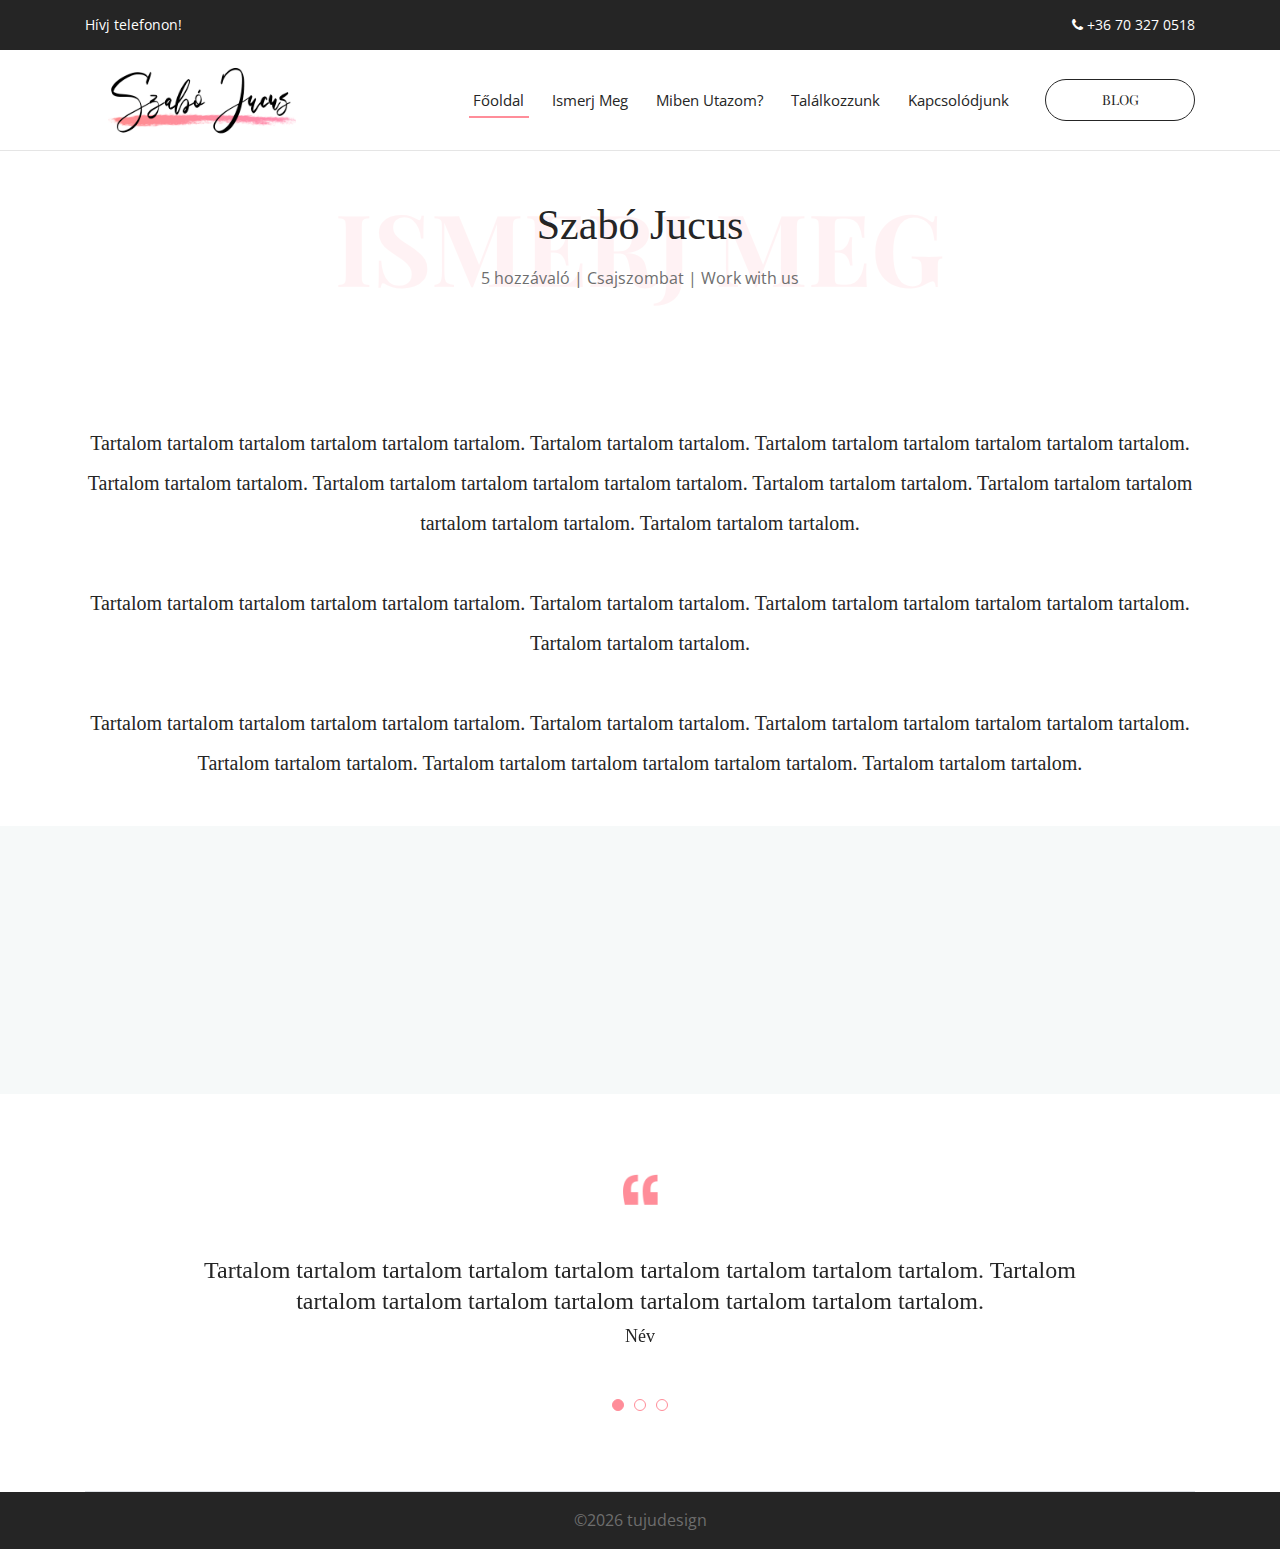
==== commit 23f49d6c: "final" ====
--- a/about.html
+++ b/about.html
@@ -8,7 +8,7 @@
     <meta name="viewport" content="width=device-width, initial-scale=1, shrink-to-fit=no">
 
     <!-- Title -->
-    <title>Akame - Hair Salon HTML Template</title>
+    <title>Szabó Jucus</title>
 
     <!-- Favicon -->
     <link rel="icon" href="./img/core-img/favicon.ico">
@@ -26,19 +26,21 @@
     <!-- /Preloader -->
 
     <!-- Header Area Start -->
-    <header class="header-area">
+    <header class="header-area fixed-top">
         <!-- Top Header Area Start -->
         <div class="top-header-area">
             <div class="container h-100">
                 <div class="row h-100 align-items-center">
                     <div class="col-5">
                         <div class="top-header-content">
-                            <p>Welcome to hair salon!</p>
+                            <p style="text-align: left">Hívj telefonon!</p>
                         </div>
                     </div>
                     <div class="col-7">
                         <div class="top-header-content text-right">
-                            <p><i class="fa fa-clock-o" aria-hidden="true"></i> Mon-Sat: 8.00 to 17.00 <span class="mx-2"></span> | <span class="mx-2"></span> <i class="fa fa-phone" aria-hidden="true"></i> Call us: (+12)-345-6789</p>
+                            <p><span class="mx-2"></span> <i style="color: white" class="fa fa-phone" aria-hidden="true"></i>
+                                <tel><a style="color: white" href="tel:+36 70 327 0518">+36 70 327 0518</a></tel>
+                            </p>
                         </div>
                     </div>
                 </div>
@@ -54,11 +56,11 @@
                     <nav class="classy-navbar justify-content-between" id="akameNav">
 
                         <!-- Logo -->
-                        <a class="nav-brand" href="index.html"><img src="./img/core-img/logo.png" alt=""></a>
+                        <a class="nav-brand" href="index.html"><img src="./img/core-img/logo1.png" alt=""></a>
 
                         <!-- Navbar Toggler -->
                         <div class="classy-navbar-toggler">
-                            <span class="navbarToggler"><span></span><span></span><span></span></span>
+                            <span class="navbarToggler"></span>
                         </div>
 
                         <!-- Menu -->
@@ -70,44 +72,22 @@
                             <!-- Nav Start -->
                             <div class="classynav">
                                 <ul id="nav">
-                                    <li><a href="./index.html">Home</a></li>
-                                    <li><a href="#">Pages</a>
-                                        <ul class="dropdown">
-                                            <li><a href="./index.html">- Home</a></li>
-                                            <li><a href="./about.html">- About Us</a></li>
-                                            <li><a href="./service.html">- Services</a></li>
-                                            <li><a href="./portfolio.html">- Portfolio</a></li>
-                                            <li><a href="./blog.html">- Blog</a></li>
-                                            <li><a href="./single-blog.html">- Blog Details</a></li>
-                                            <li><a href="./contact.html">- Contact</a></li>
-                                            <li><a href="#">- Dropdown</a>
-                                                <ul class="dropdown">
-                                                    <li><a href="#">- Dropdown Item</a></li>
-                                                    <li><a href="#">- Dropdown Item</a></li>
-                                                    <li><a href="#">- Dropdown Item</a></li>
-                                                    <li><a href="#">- Dropdown Item</a></li>
-                                                </ul>
-                                            </li>
-                                        </ul>
-                                    </li>
-                                    <li><a href="./portfolio.html">Portfolio</a></li>
-                                    <li><a href="./service.html">Services</a></li>
-                                    <li class="active"><a href="./about.html">About Us</a></li>
-                                    <li><a href="./blog.html">Blog</a></li>
-                                    <li><a href="./contact.html">Contact</a></li>
+                                    <li class="active"><a href="./index.html">Főoldal</a></li>
+                                    <li><a href="index.html#bemutatkozas">Ismerj meg</a></li>
+                                    <li><a href="#szolgaltatasok">Miben utazom?</a></li>
+                                    <li><a href="#megjelenesek">Találkozzunk</a></li>
+                                   <!-- <li><a href="#referenciak">Referenciák</a></li>-->
+                                    <li><a href="#kapcsolat">Kapcsolódjunk</a></li>
                                 </ul>
 
-                                <!-- Cart Icon -->
-                                <div class="cart-icon ml-5 mt-4 mt-lg-0">
-                                    <a href="#"><i class="icon_cart"></i></a>
-                                </div>
+
 
                                 <!-- Book Icon -->
                                 <div class="book-now-btn ml-5 mt-4 mt-lg-0 ml-md-4">
-                                    <a href="#" class="btn akame-btn">Book Now</a>
+                                    <a target="_blank" href="https://5hozzavalo.blog.hu/" class="btn akame-btn">Blog</a>
                                 </div>
                             </div>
-                            <!-- Nav End -->
+                        <!-- Nav End -->
                         </div>
                     </nav>
                 </div>
@@ -116,104 +96,87 @@
     </header>
     <!-- Header Area End -->
 
-    <!-- Breadcrumb Area Start -->
-    <section class="breadcrumb-area section-padding-80">
-        <div class="container">
-            <div class="row">
-                <div class="col-12">
-                    <div class="breadcrumb-content">
-                        <h2>About Us</h2>
-                        <nav aria-label="breadcrumb">
-                            <ol class="breadcrumb">
-                                <li class="breadcrumb-item"><a href="index.html"><i class="icon_house_alt"></i> Home</a></li>
-                                <li class="breadcrumb-item active" aria-current="page">About</li>
-                            </ol>
-                        </nav>
-                    </div>
-                </div>
+
+
+    <!-- About Area Start -->
+    <section id="bemutatkozas" class="akame-about-area section-padding-80-0">
+        <div class="container">
+            <div class="row align-items-center" style="margin-top: 160px">
+                <!-- Section Heading -->
+                <div class="col-12 col-md-12">
+                    <div class="section-heading mb-80 wow fadeInUp" data-wow-delay="200ms">
+                        <h2>Szabó Jucus</h2>
+                        <p>5 hozzávaló | Csajszombat | Work with us</p>
+                        <span style="text-align: center;right: 0px;">Ismerj meg</span>
+                    </div>
+                </div>
+
             </div>
         </div>
     </section>
-    <!-- Breadcrumb Area End -->
-
-    <!-- Akame About Area Start -->
-    <section class="akame--about--area">
-        <div class="container">
-            <div class="row">
-                <!-- Section Heading -->
-                <div class="col-12 col-lg-6">
-                    <div class="section-heading text-right mb-80 pr-5 pt-3">
-                        <p>New York • Since 2004</p>
-                        <h2>About Our Stories</h2>
-                        <span>History</span>
-                    </div>
-                </div>
-
-                <div class="col-12 col-lg-6">
-                    <div class="about--us--content mb-80">
-                        <p>At Hairone Salon, we are lorem ipsum dolor sit amet, consectetur adipi elit, sed do eiusmod tempor incididunt ut labore et dolore magna aliqua. Ut enim ad minim veniam, quis nostrud exercitation ullamco laboris nisi ut aliquip ex ea commodo consequat.</p>
-                        <img src="img/core-img/signature.png" alt="">
-                        <h4>Lara Croft</h4>
-                    </div>
-                </div>
-            </div>
-        </div>
-    </section>
-    <!-- Akame About Area End -->
+    <!-- About Area End -->
+
+
+
+    <section class="booking-area-start section-padding-80-0 fadeInUp" data-wow-delay="200ms">
+        <div class="container">
+            <div class="row align-items-center">
+
+                <!-- Booking Info -->
+                <div class="col-12 col-lg-12">
+                    <div class="booking-info mb-80 fadeInUp" data-wow-delay="200ms">
+
+                        <h4 style="line-height: 2;font-size: 20px; color: #252525">Tartalom tartalom tartalom tartalom tartalom tartalom. Tartalom tartalom tartalom. Tartalom tartalom tartalom tartalom tartalom tartalom. Tartalom tartalom tartalom. Tartalom tartalom tartalom tartalom tartalom tartalom. Tartalom tartalom tartalom. Tartalom tartalom tartalom tartalom tartalom tartalom. Tartalom tartalom tartalom. <br><br>Tartalom tartalom tartalom tartalom tartalom tartalom. Tartalom tartalom tartalom. Tartalom tartalom tartalom tartalom tartalom tartalom. Tartalom tartalom tartalom. <br><br> Tartalom tartalom tartalom tartalom tartalom tartalom. Tartalom tartalom tartalom. Tartalom tartalom tartalom tartalom tartalom tartalom. Tartalom tartalom tartalom. Tartalom tartalom tartalom tartalom tartalom tartalom. Tartalom tartalom tartalom. </h4>
+
+                     
+                    </div>
+                </div>
+</div>
+</div>
+</section>
+
+
 
     <!-- Akame Video Area Start -->
-    <div class="akame--video--area">
-        <div class="container">
-
-            <!-- Video Content Area -->
-            <div class="row">
-                <div class="col-12">
-                    <div class="video-content-area mb-80">
-                        <img src="img/bg-img/44.jpg" alt="">
-                        <a href="https://www.youtube.com/watch?v=Ldd8yjjo6jA" class="video-play-btn wow bounceInDown" data-wow-delay="200ms"><i class="fa fa-play"></i></a>
-                    </div>
-                </div>
-            </div>
-
+    <div class="akame--video--area" style="height: 100%">
+        <div class="container" >
+
+            
             <div class="row">
                 <!-- Single Cool Facts Area -->
-                <div class="col-12 col-sm-6 col-lg-3">
+                <div class="col-12 col-sm-6 col-lg-4">
                     <div class="single-cool-facts-area text-center mb-80 wow fadeInUp" data-wow-delay="200ms">
-                        <span>Case</span>
-                        <h2 class="counter">457</h2>
-                        <p>Projects Completed</p>
-                    </div>
-                </div>
+                        <span style="font-size:22px">5 hozzávaló</span>
+                        <h2 class="counter">200</h2>
+                        <p>recept</p>
+                    </div>
+                </div>
+
+
 
                 <!-- Single Cool Facts Area -->
-                <div class="col-12 col-sm-6 col-lg-3">
-                    <div class="single-cool-facts-area text-center mb-80 wow fadeInUp" data-wow-delay="400ms">
-                        <span>Client</span>
-                        <h2 class="counter">343</h2>
-                        <p>Happy Customers</p>
+                <div class="col-12 col-sm-6 col-lg-4">
+                    <div class="single-cool-facts-area text-center mb-80 wow fadeInUp" data-wow-delay="600ms">
+                        <span style="font-size:22px">csajszombat</span>
+                        <h2 class="counter">300</h2>
+                        <p>workshop                        </p>
                     </div>
                 </div>
 
                 <!-- Single Cool Facts Area -->
-                <div class="col-12 col-sm-6 col-lg-3">
-                    <div class="single-cool-facts-area text-center mb-80 wow fadeInUp" data-wow-delay="600ms">
-                        <span>Award</span>
-                        <h2 class="counter">379</h2>
-                        <p>Award Winners</p>
-                    </div>
-                </div>
-
-                <!-- Single Cool Facts Area -->
-                <div class="col-12 col-sm-6 col-lg-3">
+                <div class="col-12 col-sm-6 col-lg-4">
                     <div class="single-cool-facts-area text-center mb-80 wow fadeInUp" data-wow-delay="800ms">
-                        <span>Style</span>
-                        <h2 class="counter">97</h2>
-                        <p>Different Hairstyles</p>
+                        <span style="font-size:22px">work with us</span>
+                        <h2 class="counter">50</h2>
+                        <p>vállalkozás</p>
                     </div>
                 </div>
             </div>
         </div>
     </div>
+
+
+
     <!-- Akame Video Area End -->
 
     <!-- Testimonial Area Start -->
@@ -226,48 +189,30 @@
                         <!-- Single Testimonial Slide -->
                         <div class="single-testimonial-slide">
                             <img src="img/core-img/quote.png" alt="">
-                            <p>BlueFresh is so simple, it's so easy to use. And from the customer's standpoint it's very intuitive, the platform is pretty much unlimited features!</p>
+                            <h4>Tartalom tartalom tartalom tartalom tartalom tartalom tartalom tartalom tartalom. Tartalom tartalom tartalom tartalom tartalom tartalom tartalom tartalom tartalom.</h4>
                             <div class="ratings-name d-flex align-items-center justify-content-center">
-                                <div class="ratings mr-3">
-                                    <i class="icon_star"></i>
-                                    <i class="icon_star"></i>
-                                    <i class="icon_star"></i>
-                                    <i class="icon_star"></i>
-                                    <i class="icon_star"></i>
-                                </div>
-                                <h5>Jackson Nash</h5>
+
+                                <h5>Név</h5>
                             </div>
                         </div>
 
                         <!-- Single Testimonial Slide -->
                         <div class="single-testimonial-slide">
                             <img src="img/core-img/quote.png" alt="">
-                            <p>BlueFresh is so simple, it's so easy to use. And from the customer's standpoint it's very intuitive, the platform is pretty much unlimited features!</p>
+                            <h4>Tartalom tartalom tartalom tartalom tartalom tartalom tartalom tartalom tartalom. Tartalom tartalom tartalom tartalom tartalom tartalom tartalom tartalom tartalom.</h4>
                             <div class="ratings-name d-flex align-items-center justify-content-center">
-                                <div class="ratings mr-3">
-                                    <i class="icon_star"></i>
-                                    <i class="icon_star"></i>
-                                    <i class="icon_star"></i>
-                                    <i class="icon_star"></i>
-                                    <i class="icon_star"></i>
-                                </div>
-                                <h5>Jackson Nash</h5>
+
+                                <h5>Név</h5>
                             </div>
                         </div>
 
                         <!-- Single Testimonial Slide -->
                         <div class="single-testimonial-slide">
                             <img src="img/core-img/quote.png" alt="">
-                            <p>BlueFresh is so simple, it's so easy to use. And from the customer's standpoint it's very intuitive, the platform is pretty much unlimited features!</p>
+                            <h4>Tartalom tartalom tartalom tartalom tartalom tartalom tartalom tartalom tartalom. Tartalom tartalom tartalom tartalom tartalom tartalom tartalom tartalom tartalom.</h4>
                             <div class="ratings-name d-flex align-items-center justify-content-center">
-                                <div class="ratings mr-3">
-                                    <i class="icon_star"></i>
-                                    <i class="icon_star"></i>
-                                    <i class="icon_star"></i>
-                                    <i class="icon_star"></i>
-                                    <i class="icon_star"></i>
-                                </div>
-                                <h5>Jackson Nash</h5>
+
+                                <h5>Név</h5>
                             </div>
                         </div>
 
@@ -283,387 +228,29 @@
         <div class="border-top"></div>
     </div>
 
-    <!-- Booking Area Start -->
-    <section class="booking-area-start section-padding-80-0">
-        <div class="container">
-            <div class="row align-items-center">
-
-                <!-- Booking Info -->
-                <div class="col-12 col-lg-4">
-                    <div class="booking-info mb-80">
-                        <h2>Booking</h2>
-                        <p>Monday - Friday: 10.00 AM - 23.00 PM <br> Saturday: 10.00 AM - 19.00 PM</p>
-                        <h4>(+84) 900 122 1223</h4>
-                        <p>hello.colorlib@gmail.com <br> Iris Watson, P.O. Box 283 8562 Fusce Rd, NY</p>
-                    </div>
-                </div>
-
-                <!-- Booking Table -->
-                <div class="col-12 col-lg-8">
-                    <div class="booking-table-slider owl-carousel mb-80">
-
-                        <!-- Single Booking Table -->
-                        <div class="single-booking-table d-flex">
-
-                            <!-- Single Date & Hours -->
-                            <div class="single-date-hours active">
-                                <div class="booking-day">
-                                    <h5>Today</h5>
-                                    <h6>Monday, 02/10</h6>
-                                </div>
-                                <div class="booking-hours d-flex flex-wrap">
-                                    <span class="active">09:00</span>
-                                    <span>10:00</span>
-                                    <span class="active">09:15</span>
-                                    <span>10:15</span>
-                                    <span>09:30</span>
-                                    <span>10:30</span>
-                                    <span>09:45</span>
-                                    <span>10:45</span>
-                                </div>
-                            </div>
-
-                            <!-- Single Date & Hours -->
-                            <div class="single-date-hours">
-                                <div class="booking-day">
-                                    <h5>Tomorrow</h5>
-                                    <h6>Tueday, 03/10</h6>
-                                </div>
-                                <div class="booking-hours d-flex flex-wrap">
-                                    <span>09:00</span>
-                                    <span>10:00</span>
-                                    <span class="active">09:15</span>
-                                    <span class="active">10:15</span>
-                                    <span>09:30</span>
-                                    <span class="active">10:30</span>
-                                    <span>09:45</span>
-                                    <span>10:45</span>
-                                </div>
-                            </div>
-
-                            <!-- Single Date & Hours -->
-                            <div class="single-date-hours">
-                                <div class="booking-day">
-                                    <h5>After</h5>
-                                    <h6>Wednesday, 04/10</h6>
-                                </div>
-                                <div class="booking-hours d-flex flex-wrap">
-                                    <span>09:00</span>
-                                    <span class="active">10:00</span>
-                                    <span>09:15</span>
-                                    <span class="active">10:15</span>
-                                    <span>09:30</span>
-                                    <span class="active">10:30</span>
-                                    <span>09:45</span>
-                                    <span class="active">10:45</span>
-                                </div>
-                            </div>
-
-                        </div>
-
-                        <!-- Single Booking Table -->
-                        <div class="single-booking-table d-flex">
-
-                            <!-- Single Date & Hours -->
-                            <div class="single-date-hours">
-                                <div class="booking-day">
-                                    <h5>After</h5>
-                                    <h6>Monday, 02/10</h6>
-                                </div>
-                                <div class="booking-hours d-flex flex-wrap">
-                                    <span class="active">09:00</span>
-                                    <span>10:00</span>
-                                    <span class="active">09:15</span>
-                                    <span>10:15</span>
-                                    <span>09:30</span>
-                                    <span>10:30</span>
-                                    <span>09:45</span>
-                                    <span>10:45</span>
-                                </div>
-                            </div>
-
-                            <!-- Single Date & Hours -->
-                            <div class="single-date-hours">
-                                <div class="booking-day">
-                                    <h5>After</h5>
-                                    <h6>Tueday, 03/10</h6>
-                                </div>
-                                <div class="booking-hours d-flex flex-wrap">
-                                    <span>09:00</span>
-                                    <span>10:00</span>
-                                    <span class="active">09:15</span>
-                                    <span class="active">10:15</span>
-                                    <span>09:30</span>
-                                    <span class="active">10:30</span>
-                                    <span>09:45</span>
-                                    <span>10:45</span>
-                                </div>
-                            </div>
-
-                            <!-- Single Date & Hours -->
-                            <div class="single-date-hours">
-                                <div class="booking-day">
-                                    <h5>After</h5>
-                                    <h6>Wednesday, 04/10</h6>
-                                </div>
-                                <div class="booking-hours d-flex flex-wrap">
-                                    <span>09:00</span>
-                                    <span class="active">10:00</span>
-                                    <span>09:15</span>
-                                    <span class="active">10:15</span>
-                                    <span>09:30</span>
-                                    <span class="active">10:30</span>
-                                    <span>09:45</span>
-                                    <span class="active">10:45</span>
-                                </div>
-                            </div>
-
-                        </div>
-
-                        <!-- Single Booking Table -->
-                        <div class="single-booking-table d-flex">
-
-                            <!-- Single Date & Hours -->
-                            <div class="single-date-hours">
-                                <div class="booking-day">
-                                    <h5>After</h5>
-                                    <h6>Monday, 02/10</h6>
-                                </div>
-                                <div class="booking-hours d-flex flex-wrap">
-                                    <span class="active">09:00</span>
-                                    <span>10:00</span>
-                                    <span class="active">09:15</span>
-                                    <span>10:15</span>
-                                    <span>09:30</span>
-                                    <span>10:30</span>
-                                    <span>09:45</span>
-                                    <span>10:45</span>
-                                </div>
-                            </div>
-
-                            <!-- Single Date & Hours -->
-                            <div class="single-date-hours">
-                                <div class="booking-day">
-                                    <h5>After</h5>
-                                    <h6>Tueday, 03/10</h6>
-                                </div>
-                                <div class="booking-hours d-flex flex-wrap">
-                                    <span>09:00</span>
-                                    <span>10:00</span>
-                                    <span class="active">09:15</span>
-                                    <span class="active">10:15</span>
-                                    <span>09:30</span>
-                                    <span class="active">10:30</span>
-                                    <span>09:45</span>
-                                    <span>10:45</span>
-                                </div>
-                            </div>
-
-                            <!-- Single Date & Hours -->
-                            <div class="single-date-hours">
-                                <div class="booking-day">
-                                    <h5>After</h5>
-                                    <h6>Wednesday, 04/10</h6>
-                                </div>
-                                <div class="booking-hours d-flex flex-wrap">
-                                    <span>09:00</span>
-                                    <span class="active">10:00</span>
-                                    <span>09:15</span>
-                                    <span class="active">10:15</span>
-                                    <span>09:30</span>
-                                    <span class="active">10:30</span>
-                                    <span>09:45</span>
-                                    <span class="active">10:45</span>
-                                </div>
-                            </div>
-
-                        </div>
-
-                    </div>
-                </div>
-            </div>
-        </div>
-    </section>
-    <!-- Booking Area End -->
-
-    <!-- Our Expert Area Start -->
-    <section class="akame-our-expert-area about-us-page section-padding-80-0">
-
-        <!-- Side Thumbnail -->
-        <div class="side-thumbnail" style="background-image: url(img/bg-img/14.png);"></div>
-
-        <div class="container">
-            <div class="row justify-content-end">
-                <div class="col-12 col-lg-6">
-                    <!-- Section Heading -->
-                    <div class="section-heading">
-                        <h2>Our Experts</h2>
-                        <p>Lorem ipsum dolor sit amet, consectetur adipisicing elit, sed do eiusmod tempor incididunt ut labore et dolore magna aliqua. Quis nostrud exercitation ullamco laboris nisi ut aliquip ex.</p>
-                    </div>
-                    <!-- Our Certificate -->
-                    <div class="our-certificate-area mb-60 d-flex align-items-center">
-                        <img src="img/core-img/certificate-1.png" alt="">
-                        <img src="img/core-img/certificate-2.png" alt="">
-                        <img src="img/core-img/certificate-3.png" alt="">
-                    </div>
-                </div>
-            </div>
-        </div>
-        <div class="container">
-            <div class="row">
-
-                <!-- Single Team Member -->
-                <div class="col-12 col-sm-6 col-lg-3">
-                    <div class="single-team-member mb-80">
-                        <div class="team-member-img">
-                            <img src="img/bg-img/10.jpg" alt="">
-                            <!-- Social Info -->
-                            <div class="team-social-info d-flex align-items-center justify-content-center">
-                                <div class="social-link">
-                                    <a href="#"><i class="fa fa-facebook"></i></a>
-                                    <a href="#"><i class="fa fa-twitter"></i></a>
-                                    <a href="#"><i class="fa fa-linkedin"></i></a>
-                                    <a href="#"><i class="fa fa-dribbble"></i></a>
-                                </div>
-                            </div>
-                        </div>
-                        <div class="team-member-info">
-                            <h5>Mila Hartley</h5>
-                            <p>Hairdresser</p>
-                        </div>
-                    </div>
-                </div>
-
-                <!-- Single Team Member -->
-                <div class="col-12 col-sm-6 col-lg-3">
-                    <div class="single-team-member mb-80">
-                        <div class="team-member-img">
-                            <img src="img/bg-img/11.jpg" alt="">
-                            <!-- Social Info -->
-                            <div class="team-social-info d-flex align-items-center justify-content-center">
-                                <div class="social-link">
-                                    <a href="#"><i class="fa fa-facebook"></i></a>
-                                    <a href="#"><i class="fa fa-twitter"></i></a>
-                                    <a href="#"><i class="fa fa-linkedin"></i></a>
-                                    <a href="#"><i class="fa fa-dribbble"></i></a>
-                                </div>
-                            </div>
-                        </div>
-                        <div class="team-member-info">
-                            <h5>Teigan Duran</h5>
-                            <p>Stylist</p>
-                        </div>
-                    </div>
-                </div>
-
-                <!-- Single Team Member -->
-                <div class="col-12 col-sm-6 col-lg-3">
-                    <div class="single-team-member mb-80">
-                        <div class="team-member-img">
-                            <img src="img/bg-img/12.jpg" alt="">
-                            <!-- Social Info -->
-                            <div class="team-social-info d-flex align-items-center justify-content-center">
-                                <div class="social-link">
-                                    <a href="#"><i class="fa fa-facebook"></i></a>
-                                    <a href="#"><i class="fa fa-twitter"></i></a>
-                                    <a href="#"><i class="fa fa-linkedin"></i></a>
-                                    <a href="#"><i class="fa fa-dribbble"></i></a>
-                                </div>
-                            </div>
-                        </div>
-                        <div class="team-member-info">
-                            <h5>Tanya Ramsay</h5>
-                            <p>Hairstylist</p>
-                        </div>
-                    </div>
-                </div>
-
-                <!-- Single Team Member -->
-                <div class="col-12 col-sm-6 col-lg-3">
-                    <div class="single-team-member mb-80">
-                        <div class="team-member-img">
-                            <img src="img/bg-img/13.jpg" alt="">
-                            <!-- Social Info -->
-                            <div class="team-social-info d-flex align-items-center justify-content-center">
-                                <div class="social-link">
-                                    <a href="#"><i class="fa fa-facebook"></i></a>
-                                    <a href="#"><i class="fa fa-twitter"></i></a>
-                                    <a href="#"><i class="fa fa-linkedin"></i></a>
-                                    <a href="#"><i class="fa fa-dribbble"></i></a>
-                                </div>
-                            </div>
-                        </div>
-                        <div class="team-member-info">
-                            <h5>Donna Carr</h5>
-                            <p>Baber</p>
-                        </div>
-                    </div>
-                </div>
-
-            </div>
-        </div>
-    </section>
-    <!-- Our Expert Area End -->
+
 
     <!-- Footer Area Start -->
-    <footer class="footer-area section-padding-80-0">
+    <footer style="background-color: #252525;padding-top: 15px;padding-bottom: 15px" class="footer-area section-padding-80-0">
         <div class="container">
             <div class="row justify-content-between">
 
                 <!-- Single Footer Widget -->
-                <div class="col-12 col-sm-6 col-md-4">
-                    <div class="single-footer-widget mb-80">
-                        <!-- Footer Logo -->
-                        <a href="#" class="footer-logo"><img src="img/core-img/logo.png" alt=""></a>
-
-                        <p class="mb-30">We would love to serve you and let you enjoy your culinary experience. Excepteur sint occaecat cupidatat non proident.</p>
+                <div class="col-12 col-sm-12 col-md-12">
+
 
                         <!-- Copywrite Text -->
                         <div class="copywrite-text">
                             <p> <!-- Link back to Colorlib can't be removed. Template is licensed under CC BY 3.0. -->
-Copyright &copy;<script>document.write(new Date().getFullYear());</script> All rights reserved | This template is made with <i class="fa fa-heart-o" aria-hidden="true"></i> by <a href="https://colorlib.com" target="_blank">Colorlib</a>
+&copy;<script>document.write(new Date().getFullYear());</script> <a href="https://tujudesign.com" target="_blank">tujudesign</a>
 <!-- Link back to Colorlib can't be removed. Template is licensed under CC BY 3.0. --></p>
                         </div>
                     </div>
                 </div>
 
-                <!-- Single Footer Widget -->
-                <div class="col-12 col-sm-6 col-md-4 col-xl-3">
-                    <div class="single-footer-widget mb-80">
-                        <!-- Widget Title -->
-                        <h4 class="widget-title">Opening times</h4>
-
-                        <!-- Open Times -->
-                        <div class="open-time">
-                            <p>Monday: Friday: 10.00 - 23.00</p>
-                            <p>Saturday: 10.00 - 19.00</p>
-                        </div>
-
-                        <!-- Social Info -->
-                        <div class="social-info">
-                            <a href="#" class="facebook"><i class="fa fa-facebook"></i></a>
-                            <a href="#" class="twitter"><i class="fa fa-twitter"></i></a>
-                            <a href="#" class="google-plus"><i class="fa fa-google-plus"></i></a>
-                            <a href="#" class="instagram"><i class="fa fa-instagram"></i></a>
-                        </div>
-                    </div>
-                </div>
-
-                <!-- Single Footer Widget -->
-                <div class="col-12 col-md-4 col-xl-3">
-                    <div class="single-footer-widget mb-80">
-
-                        <!-- Widget Title -->
-                        <h4 class="widget-title">Contact Us</h4>
-
-                        <!-- Contact Address -->
-                        <div class="contact-address">
-                            <p>Tel: (+12) 345 678 910</p>
-                            <p>E-mail: Hello.colorlib@gmail.com</p>
-                            <p>Address: Iris Watson, P.O. Box 283 8562 Fusce Rd, NY</p>
-                        </div>
-                    </div>
-                </div>
+
+
+
 
             </div>
         </div>
--- a/style.css
+++ b/style.css
@@ -157,7 +157,7 @@
   background-color: transparent !important; }
 
 .bg-gray {
-  background-color: #ff8d9914 !important }
+  background-color: white !important }
 
 textarea:focus,
 input:focus {
@@ -647,16 +647,18 @@
       @media only screen and (min-width: 768px) and (max-width: 991px) {
         .single-footer-widget .social-info a {
           margin-right: 5px; } }
+
       .single-footer-widget .social-info a.facebook {
-        background-color: #0673e8a3; }
-      .single-footer-widget .social-info a.twitter {
-        background-color: #03baeb; }
-      .single-footer-widget .social-info a.google-plus {
-        background-color: #e80606a3; }
+        background-color: #ff8d99; }
+      .single-footer-widget .social-info a.linkedin {
+        background-color: #ff8d99; }
       .single-footer-widget .social-info a.instagram {
-        background-color: #7406e8a3; }
+        background-color: #ff8d99; }
+
       .single-footer-widget .social-info a:focus, .single-footer-widget .social-info a:hover {
-        background-color: #ff8d99; }
+        background-color: #f8b0b6; }
+               
+        
   .single-footer-widget .contact-address p {
     margin-bottom: 8px; }
     .single-footer-widget .contact-address p:last-child {
@@ -914,7 +916,7 @@
       background-color: #4b62b3; }
     .akame-post-share a.twitter {
       background-color: #03baeb; }
-    .akame-post-share a.google-plus {
+    .akame-post-share a.linkedin {
       background-color: #cb242e; }
     .akame-post-share a.instagram {
       background-color: #057ad7; }
@@ -977,7 +979,7 @@
       background-color: #4b62b3; }
     .post-author-area .author-social-info a.twitter {
       background-color: #03baeb; }
-    .post-author-area .author-social-info a.google-plus {
+    .post-author-area .author-social-info a.linkedin {
       background-color: #cb242e; }
     .post-author-area .author-social-info a:hover, .post-author-area .author-social-info a:focus {
       background-color: #ff8d99; }
@@ -1382,7 +1384,7 @@
   .akame--video--area::before {
     position: absolute;
     width: 100%;
-    height: 60%;
+    height: 140%;
     content: '';
     bottom: 0;
     right: 0;
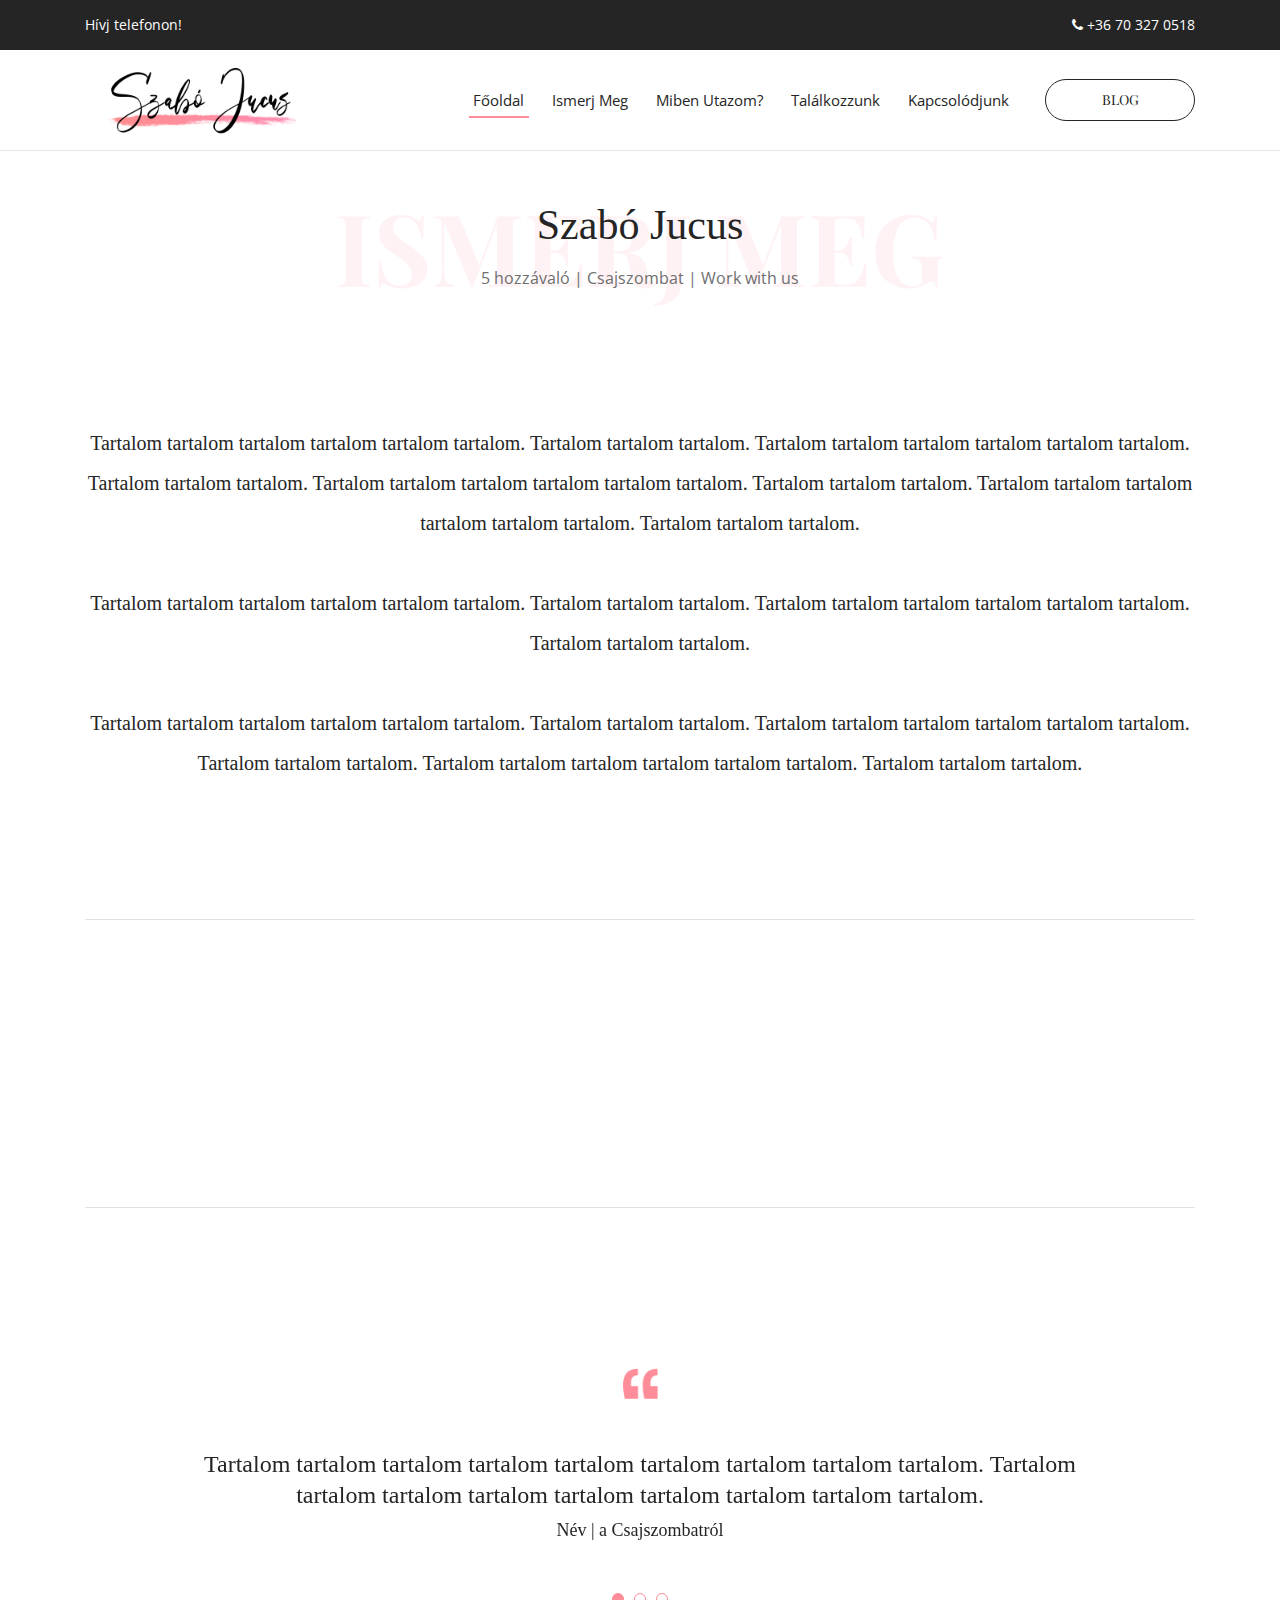
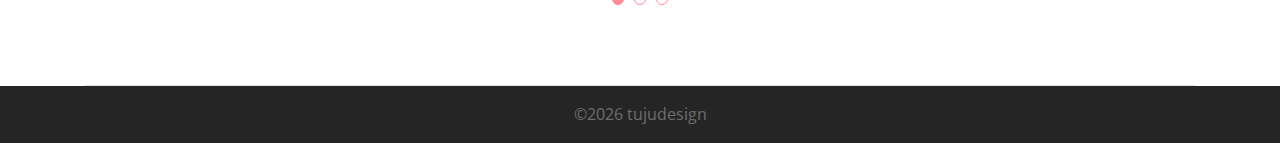
==== commit 076cc7cf: "update" ====
--- a/about.html
+++ b/about.html
@@ -74,7 +74,7 @@
                                 <ul id="nav">
                                     <li class="active"><a href="./index.html">Főoldal</a></li>
                                     <li><a href="index.html#bemutatkozas">Ismerj meg</a></li>
-                                    <li><a href="#szolgaltatasok">Miben utazom?</a></li>
+                                    <li><a href="index.html#szolgaltatasok">Miben utazom?</a></li>
                                     <li><a href="#megjelenesek">Találkozzunk</a></li>
                                    <!-- <li><a href="#referenciak">Referenciák</a></li>-->
                                     <li><a href="#kapcsolat">Kapcsolódjunk</a></li>
@@ -137,9 +137,18 @@
 
 
 
+
+    <div id="megjelenesek" class="container">
+        <div class="border-top mt-3"></div>
+    </div>
+    <section class="akame-blog-area section-padding-80-0 clearfix"></section>
+
+
+
+
     <!-- Akame Video Area Start -->
     <div class="akame--video--area" style="height: 100%">
-        <div class="container" >
+        <div class="container">
 
             
             <div class="row">
@@ -177,6 +186,12 @@
 
 
 
+
+    <div id="megjelenesek" class="container">
+        <div class="border-top mt-3"></div>
+    </div>
+    <section class="akame-blog-area section-padding-80-0 clearfix"></section>
+
     <!-- Akame Video Area End -->
 
     <!-- Testimonial Area Start -->
@@ -192,7 +207,7 @@
                             <h4>Tartalom tartalom tartalom tartalom tartalom tartalom tartalom tartalom tartalom. Tartalom tartalom tartalom tartalom tartalom tartalom tartalom tartalom tartalom.</h4>
                             <div class="ratings-name d-flex align-items-center justify-content-center">
 
-                                <h5>Név</h5>
+                                <h5>Név | a Csajszombatról</h5>
                             </div>
                         </div>
 
@@ -202,7 +217,7 @@
                             <h4>Tartalom tartalom tartalom tartalom tartalom tartalom tartalom tartalom tartalom. Tartalom tartalom tartalom tartalom tartalom tartalom tartalom tartalom tartalom.</h4>
                             <div class="ratings-name d-flex align-items-center justify-content-center">
 
-                                <h5>Név</h5>
+                                <h5>Név | a Work with us-ról</h5>
                             </div>
                         </div>
 
@@ -212,7 +227,7 @@
                             <h4>Tartalom tartalom tartalom tartalom tartalom tartalom tartalom tartalom tartalom. Tartalom tartalom tartalom tartalom tartalom tartalom tartalom tartalom tartalom.</h4>
                             <div class="ratings-name d-flex align-items-center justify-content-center">
 
-                                <h5>Név</h5>
+                                <h5>Név | az 5 hozzávalóról</h5>
                             </div>
                         </div>
 
--- a/style.css
+++ b/style.css
@@ -1389,7 +1389,7 @@
     bottom: 0;
     right: 0;
     z-index: -1;
-    background-color: #f6f9f9; }
+    background-color: #ffffff; }
     @media only screen and (min-width: 768px) and (max-width: 991px) {
       .akame--video--area::before {
         height: 70%; } }
